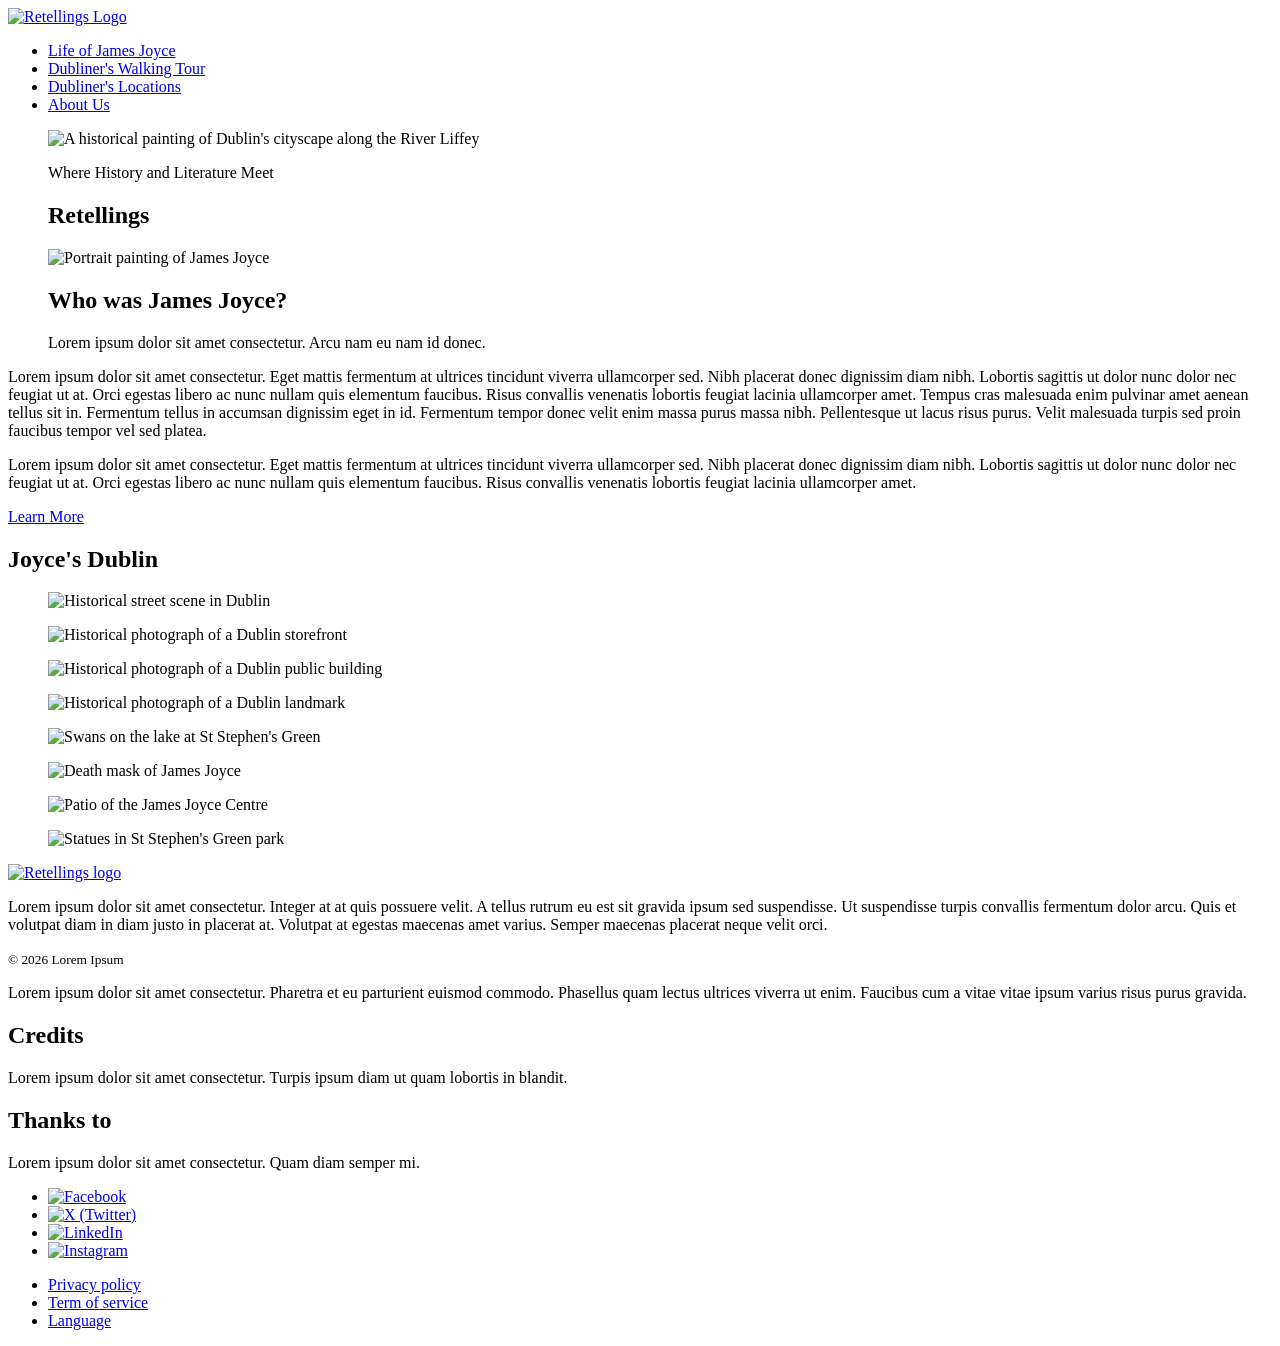
==== pages/index.html @ 95e20f2c "Update index page" ====
<!DOCTYPE html>
<html lang="en">
  <head>
    <meta charset="UTF-8">
    <meta name="viewport" content="width=device-width, initial-scale=1.0">
    <title>Home</title>
  </head>
  <body>
    <!-- HEADER / NAVIGATION -->
    <header>
        <a href="index.html" aria-label="Retellings - Home">
            <img src="assets/logo.png" alt="Retellings Logo">
        </a>
        <nav aria-label="Main navigation">
            <ul>
                <li><a href="life-of-joyce.html">Life of James Joyce</a></li>
                <li><a href="walking-tour.html">Dubliner's Walking Tour</a></li>
                <li><a href="locations.html">Dubliner's Locations</a></li>
                <li><a href="about.html">About Us</a></li>
            </ul>
        </nav>
    </header>
    <main>
        <!-- SECTION 1 - HERO -->
        <section aria-label="Hero">
            <figure>
                <img src="assets/Hero_home.png" alt="A historical painting of Dublin's cityscape along the River Liffey">
                <figcaption>
                    <p>Where History and Literature Meet</p>
                    <h1>Retellings</h1>
                </figcaption>
            </figure>
        </section>

        <!-- SECTION 2 - WHO WAS JAMES JOYCE? -->
        <section aria-label="Who was James Joyce?">
            <figure>
                <img src="assets/Hero_jj.png" alt="Portrait painting of James Joyce">
                <figcaption>
                    <h2>Who was James Joyce?</h2>
                    <p>Lorem ipsum dolor sit amet consectetur. Arcu nam eu nam id donec.</p>
                </figcaption>
            </figure>
        </section>

        <!-- SECTION 3 - TWO-COLUMN TEXT + LEARN MORE BUTTON -->
        <section aria-label="About James Joyce">
            <div>
                <p>Lorem ipsum dolor sit amet consectetur. Eget mattis fermentum at ultrices tincidunt viverra ullamcorper sed. Nibh placerat donec dignissim diam nibh. Lobortis sagittis ut dolor nunc dolor nec feugiat ut at. Orci egestas libero ac nunc nullam quis elementum faucibus. Risus convallis venenatis lobortis feugiat lacinia ullamcorper amet. Tempus cras malesuada enim pulvinar amet aenean tellus sit in. Fermentum tellus in accumsan dignissim eget in id. Fermentum tempor donec velit enim massa purus massa nibh. Pellentesque ut lacus risus purus. Velit malesuada turpis sed proin faucibus tempor vel sed platea.</p>
            </div>
            <div>
                <p>Lorem ipsum dolor sit amet consectetur. Eget mattis fermentum at ultrices tincidunt viverra ullamcorper sed. Nibh placerat donec dignissim diam nibh. Lobortis sagittis ut dolor nunc dolor nec feugiat ut at. Orci egestas libero ac nunc nullam quis elementum faucibus. Risus convallis venenatis lobortis feugiat lacinia ullamcorper amet.</p>
                <a href="life-of-joyce.html">Learn More</a>
            </div>
        </section>

        <!-- SECTION 4 - JOYCE'S DUBLIN PHOTO GALLERY -->
        <section aria-label="Joyce's Dublin photo gallery">
            <h2>Joyce's Dublin</h2>
            <figure>
                <img src="assets/Gallery Image 1.png" alt="Historical street scene in Dublin">
            </figure>
            <figure>
                <img src="assets/Gallery Image 2.png" alt="Historical photograph of a Dublin storefront">
            </figure>
            <figure>
                <img src="assets/Gallery Image 3.png" alt="Historical photograph of a Dublin public building">
            </figure>
            <figure>
                <img src="assets/Gallery Image 4.png" alt="Historical photograph of a Dublin landmark">
            </figure>
            <figure>
                <img src="assets/St Stephens Green Lake.png" alt="Swans on the lake at St Stephen's Green">
            </figure>
            <figure>
                <img src="assets/JJ Death Mask.png" alt="Death mask of James Joyce">
            </figure>
            <figure>
                <img src="assets/JJ Center Patio.png" alt="Patio of the James Joyce Centre">
            </figure>
            <figure>
                <img src="assets/St Stephens Green Statues.png" alt="Statues in St Stephen's Green park">
            </figure>
        </section>
    </main>

    <!-- FOOTER -->
    <footer>
        <div>
            <a href="index.html" aria-label="Retellings – Home">
                <img src="assets/logo.png" alt="Retellings logo">
            </a>
            <p>Lorem ipsum dolor sit amet consectetur. Integer at at quis possuere velit. A tellus rutrum eu est sit gravida ipsum sed suspendisse. Ut suspendisse turpis convallis fermentum dolor arcu. Quis et volutpat diam in diam justo in placerat at. Volutpat at egestas maecenas amet varius. Semper maecenas placerat neque velit orci.</p>
            <p><small>&copy; 2026 Lorem Ipsum</small></p>
        </div>

        <div>
            <p>Lorem ipsum dolor sit amet consectetur. Pharetra et eu parturient euismod commodo. Phasellus quam lectus ultrices viverra ut enim. Faucibus cum a vitae vitae ipsum varius risus purus gravida.</p>
            <div>
                <div>
                    <h2>Credits</h2>
                    <p>Lorem ipsum dolor sit amet consectetur. Turpis ipsum diam ut quam lobortis in blandit.</p>
                </div>
                <div>
                    <h2>Thanks to</h2>
                    <p>Lorem ipsum dolor sit amet consectetur. Quam diam semper mi.</p>
                </div>
            </div>
        </div>

        <div>
            <ul aria-label="Social media links">
                <li><a href="#" aria-label="Facebook"><img src="assets/facebook.png" alt="Facebook"></a></li>
                <li><a href="#" aria-label="X (Twitter)"><img src="assets/twitter.png" alt="X (Twitter)"></a></li>
                <li><a href="#" aria-label="LinkedIn"><img src="assets/linkedin.png" alt="LinkedIn"></a></li>
                <li><a href="#" aria-label="Instagram"><img src="assets/instagram.png" alt="Instagram"></a></li>
            </ul>
        </div>

        <nav aria-label="Footer navigation">
            <ul>
                <li><a href="#">Privacy policy</a></li>
                <li><a href="#">Term of service</a></li>
                <li><a href="#">Language</a></li>
            </ul>
        </nav>
    </footer>

  </body>
 </html>
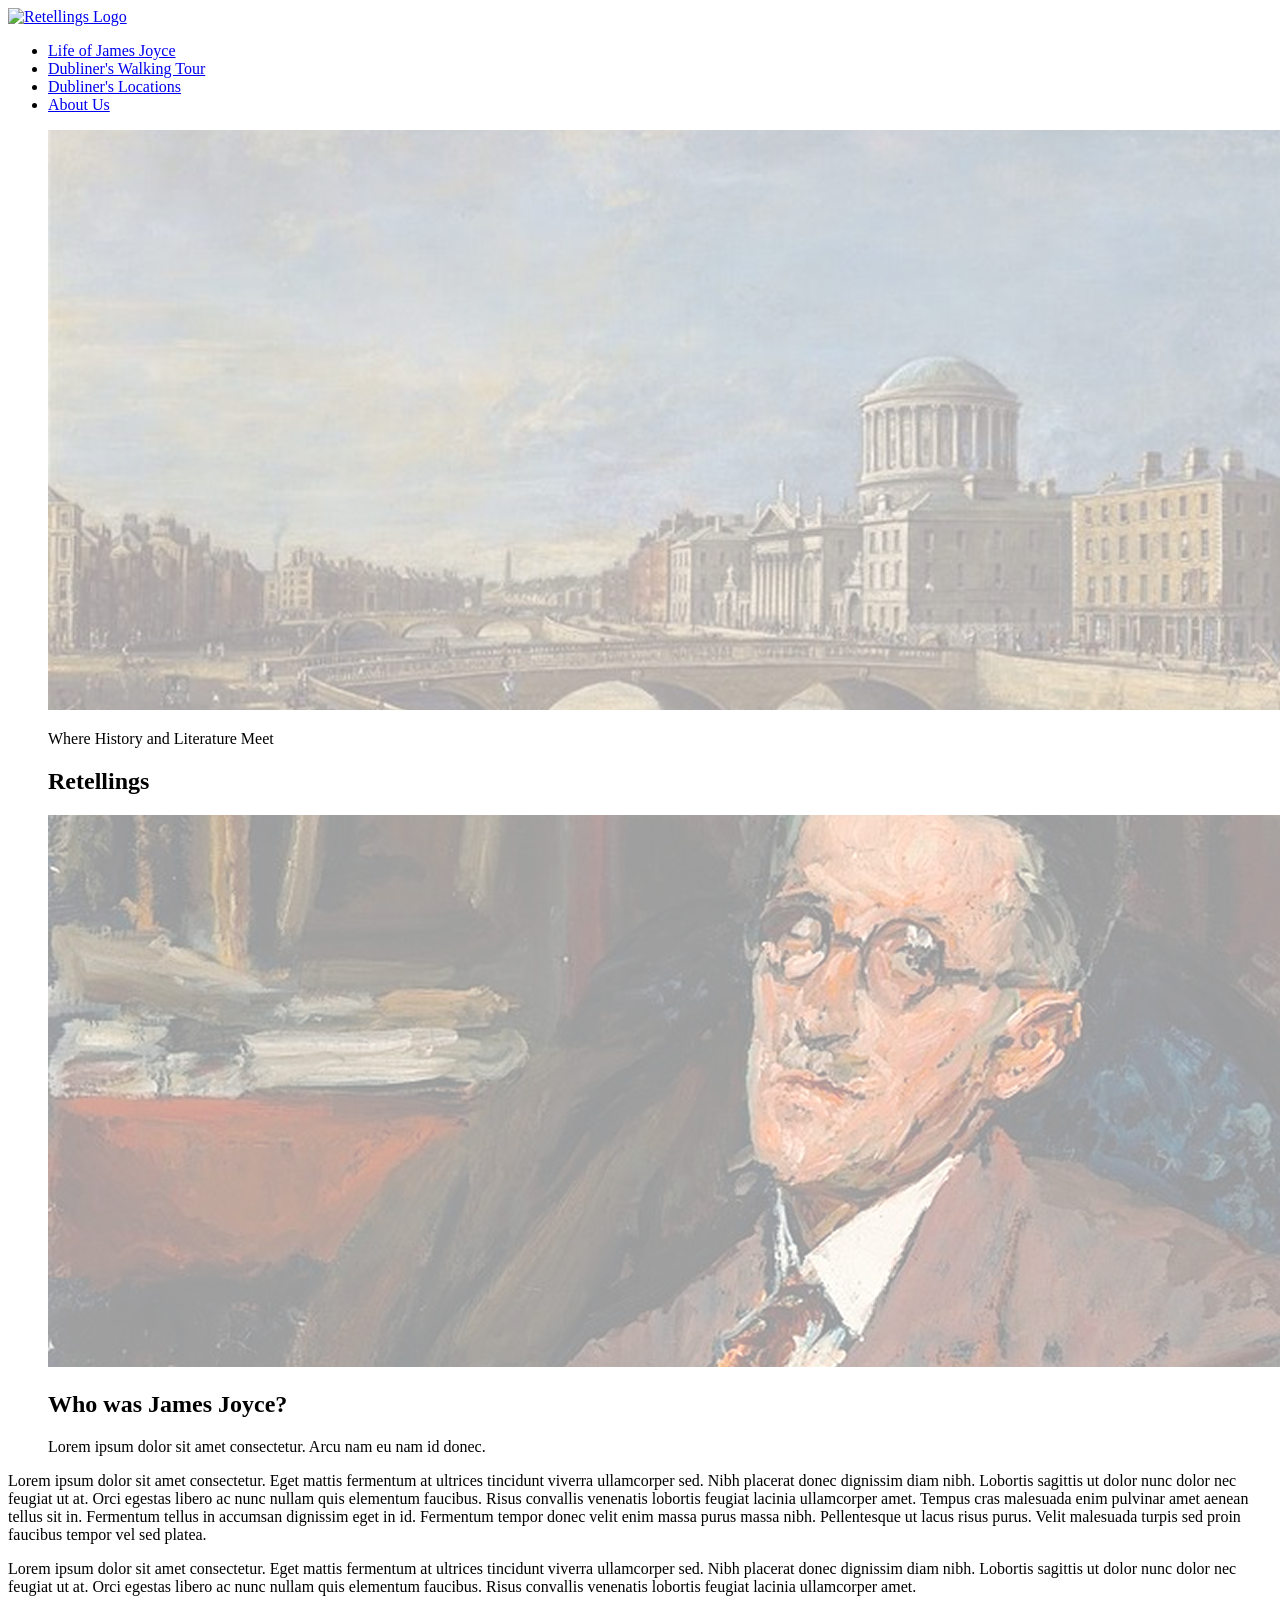
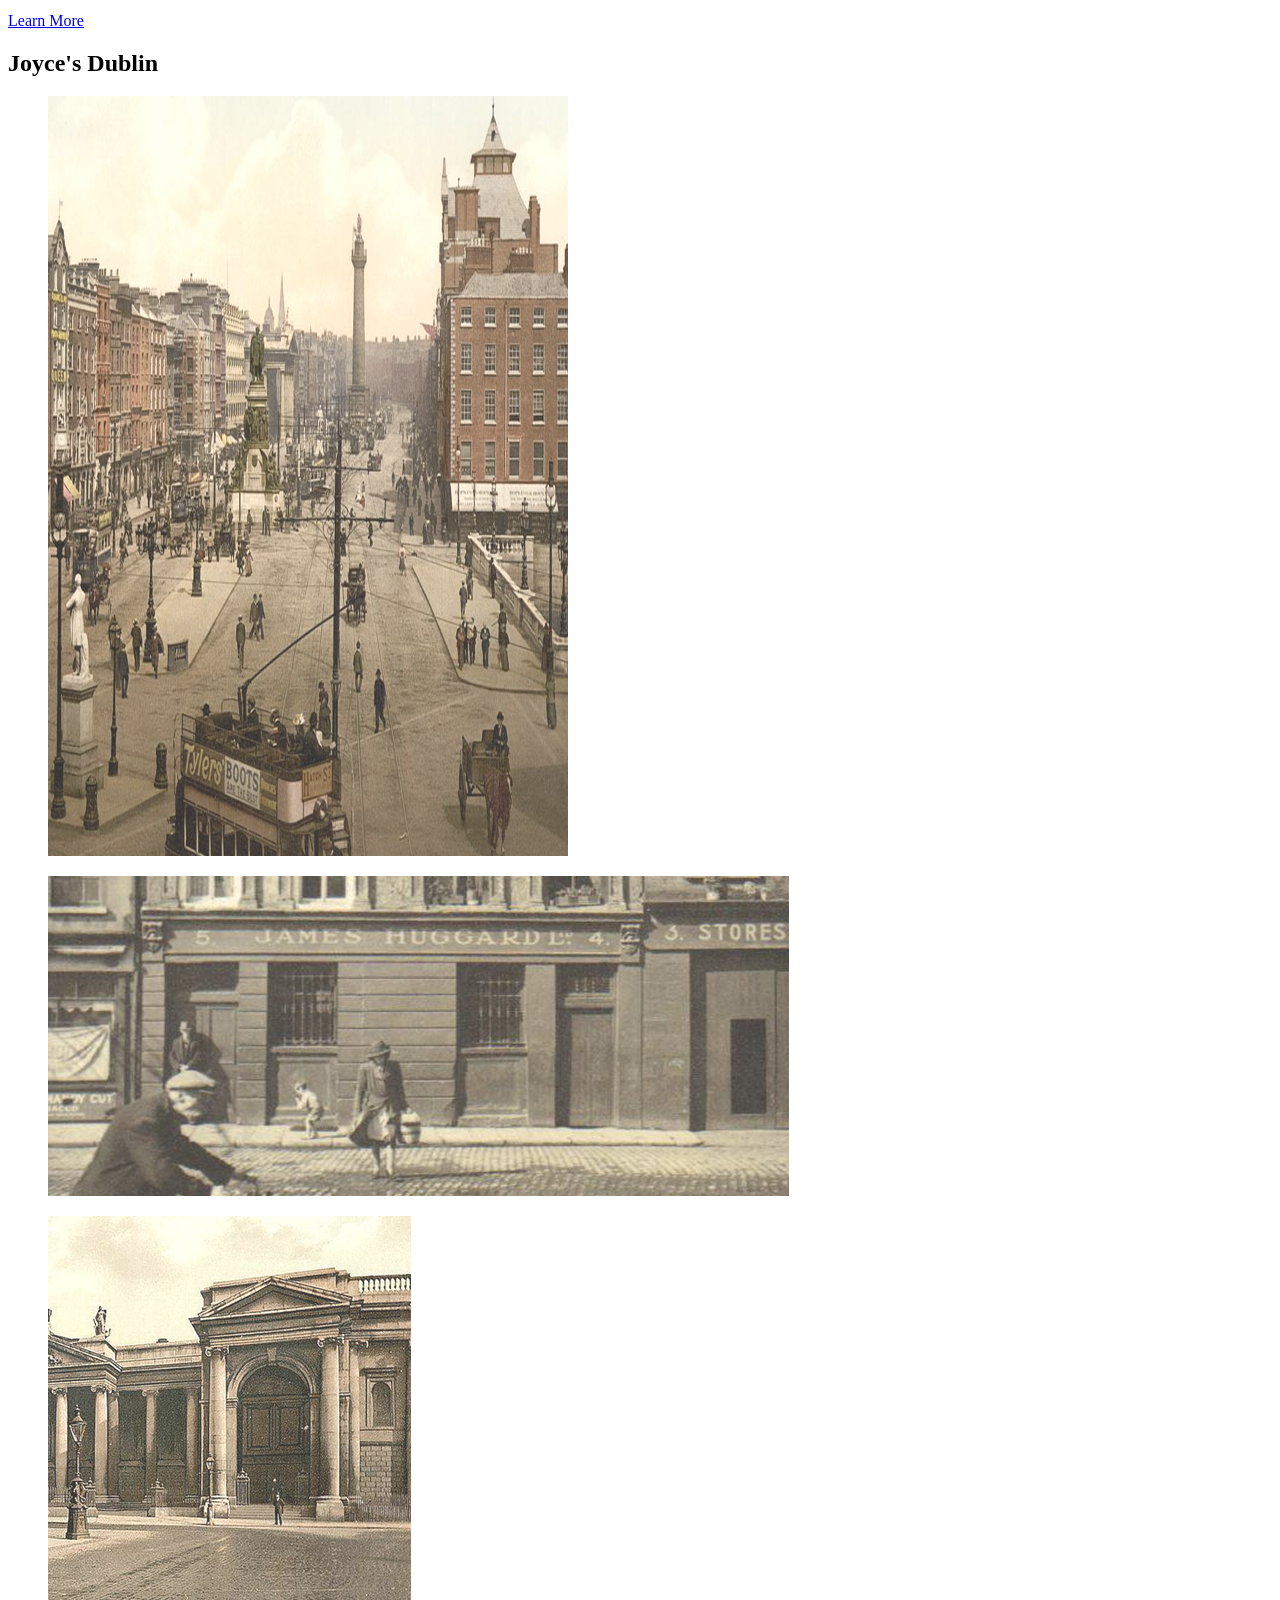
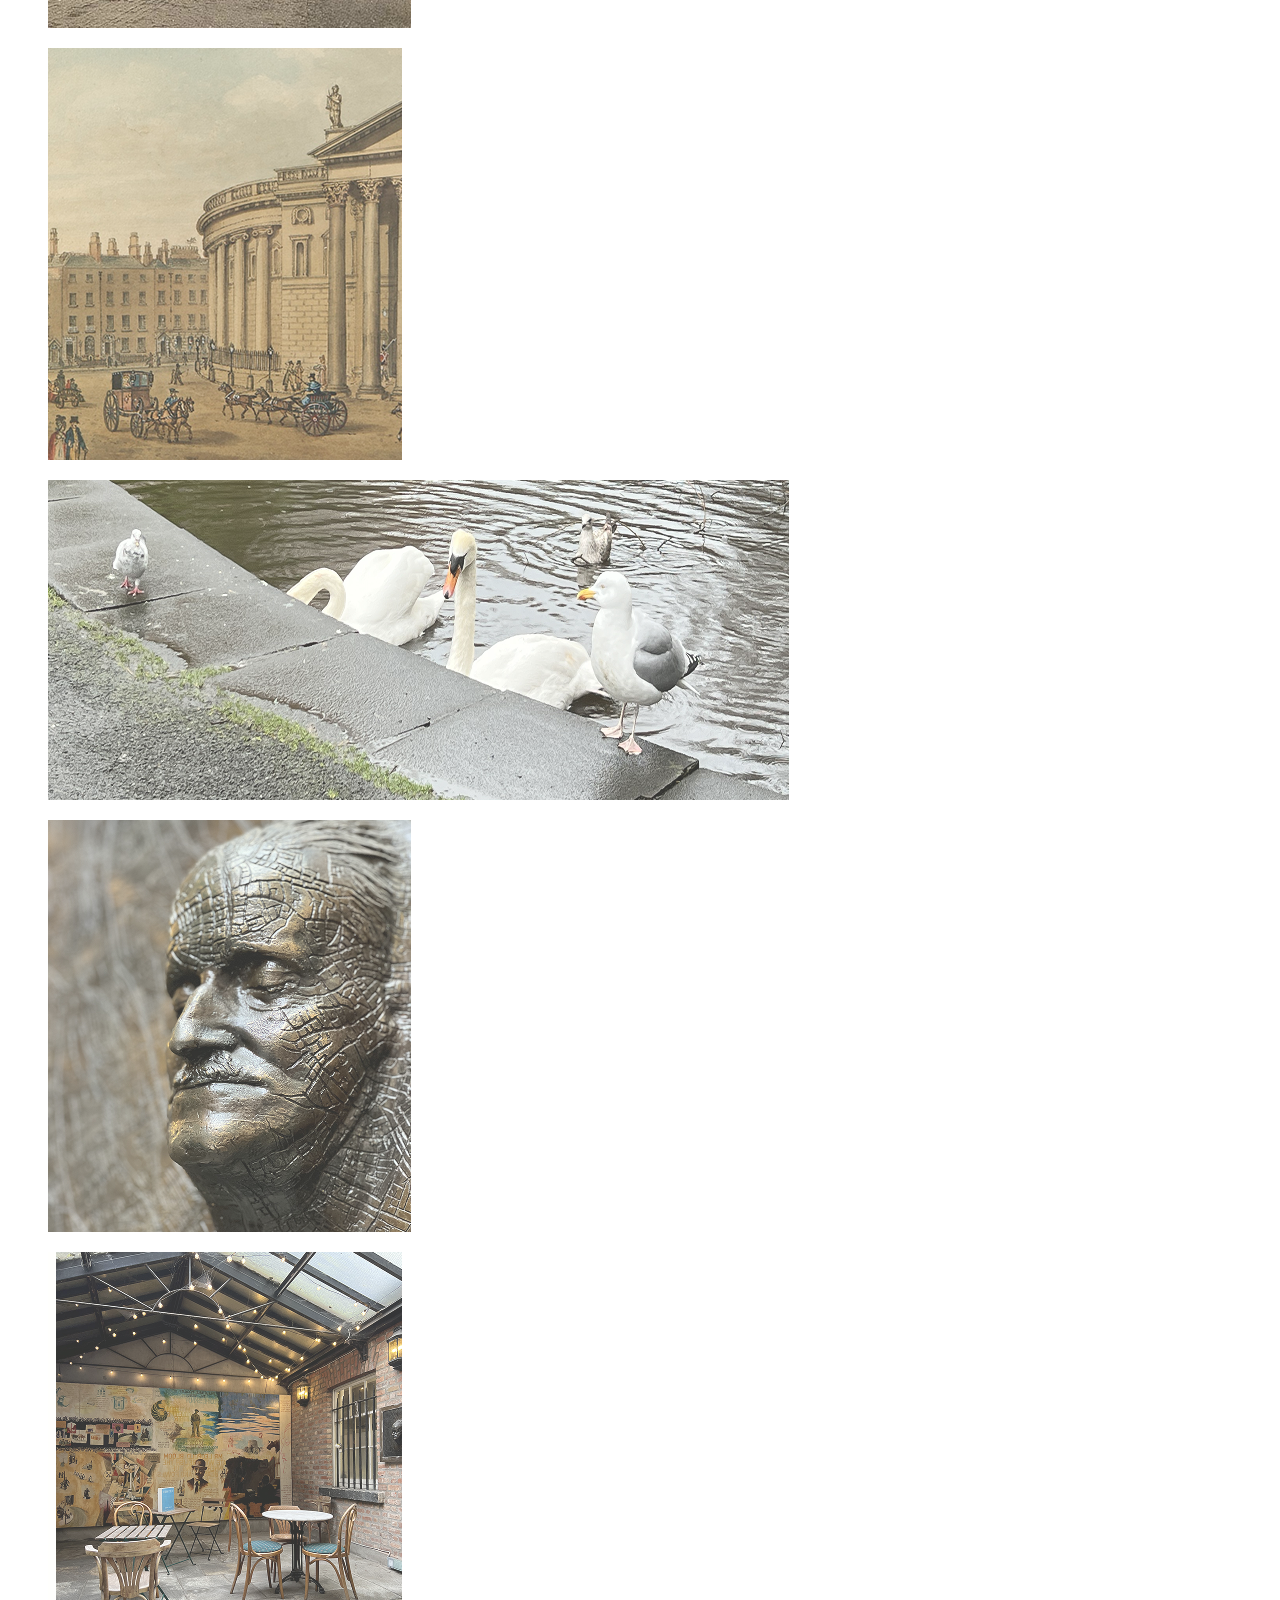
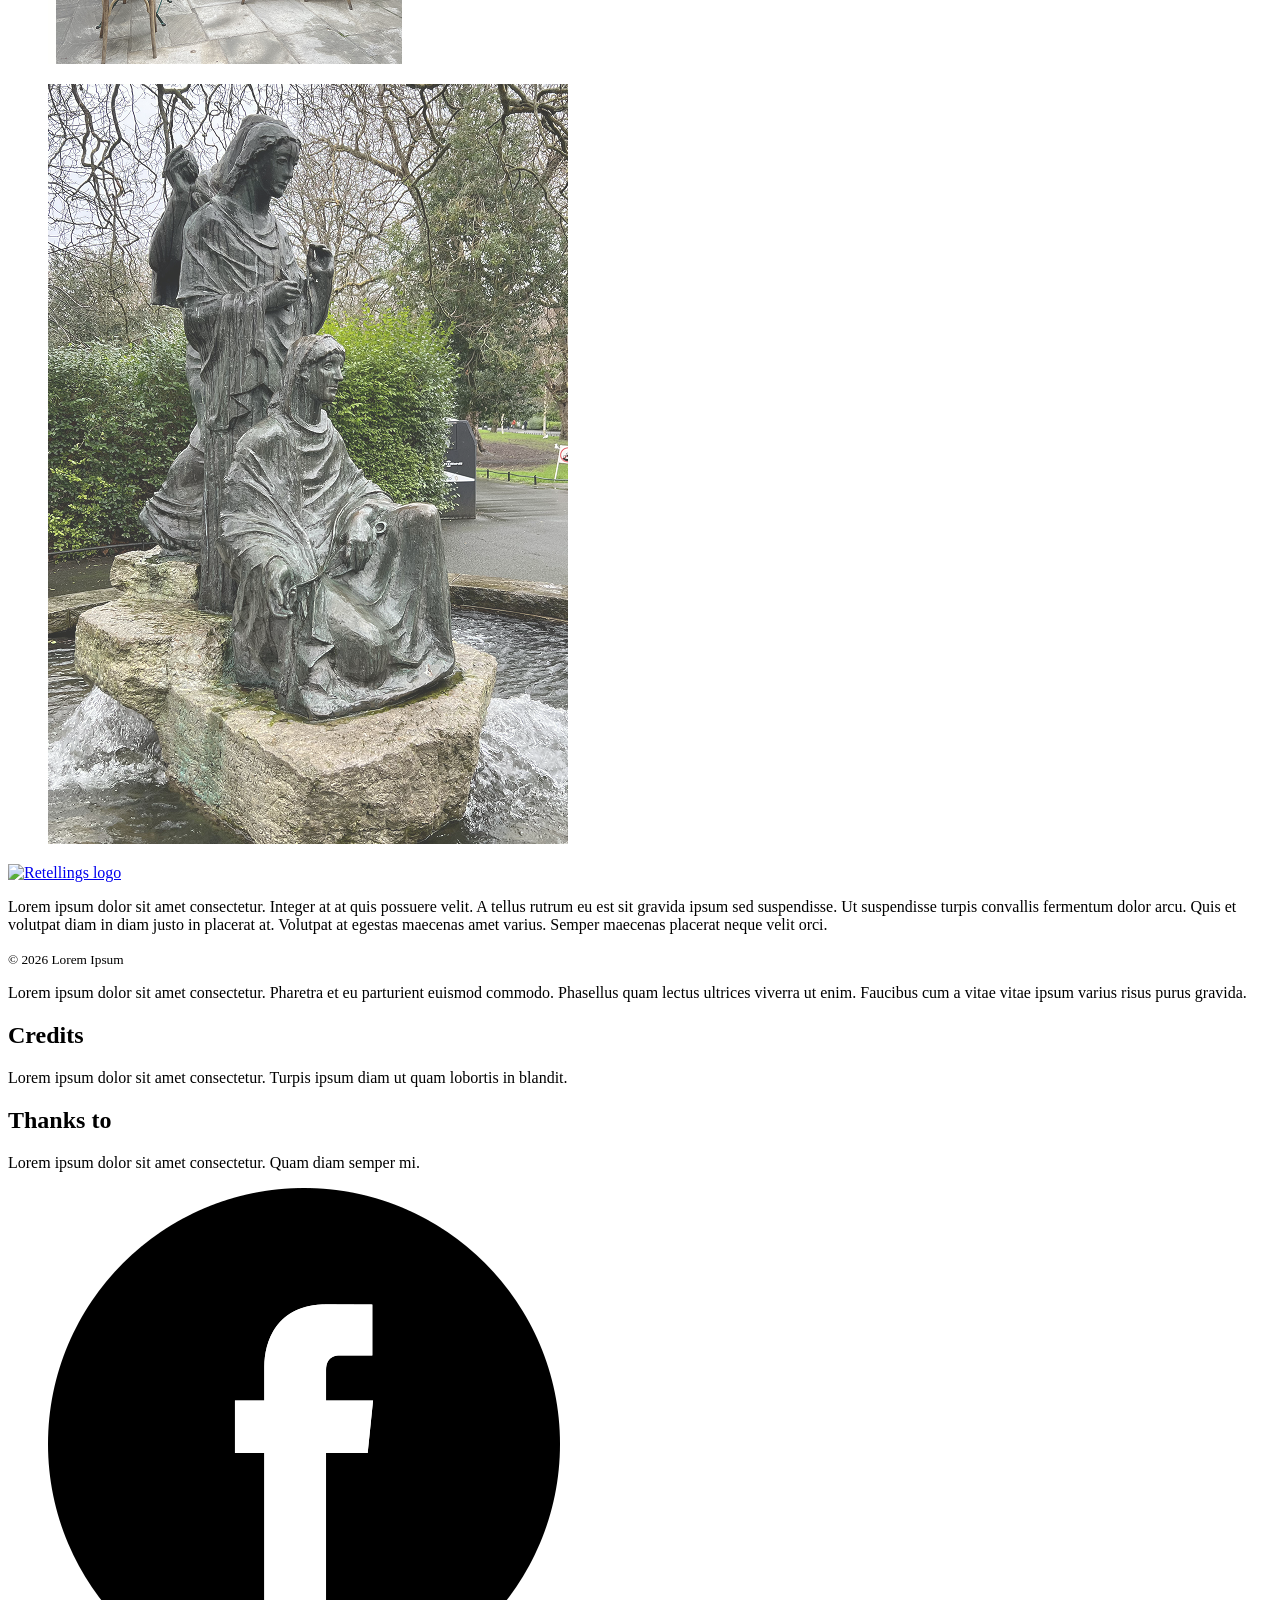
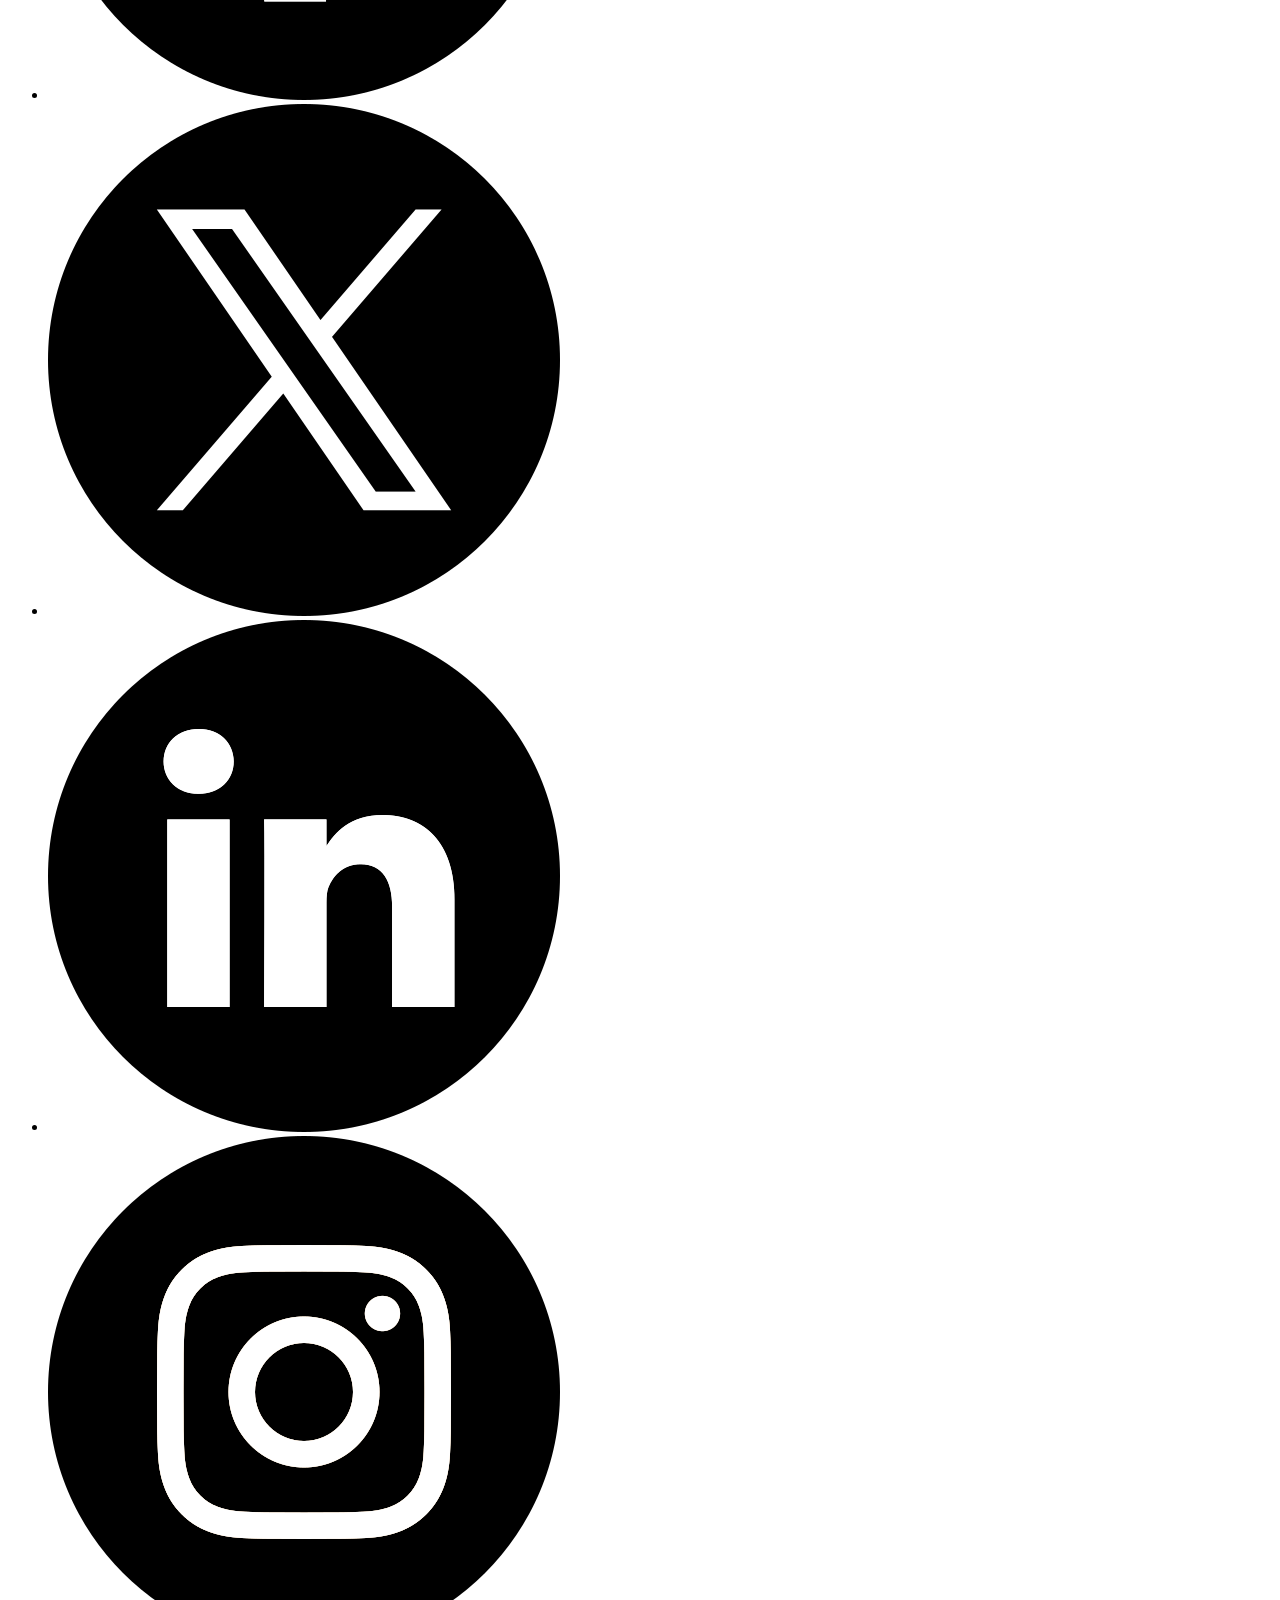
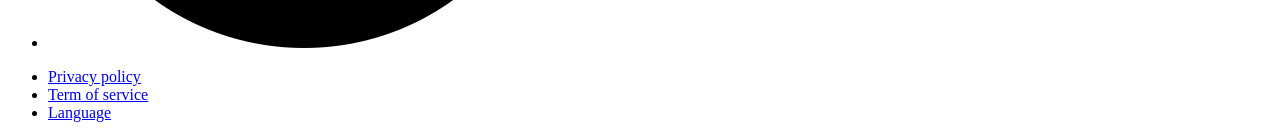
==== commit 7ed36307: "Add stylesheet links" ====
--- a/pages/index.html
+++ b/pages/index.html
@@ -4,6 +4,11 @@
     <meta charset="UTF-8">
     <meta name="viewport" content="width=device-width, initial-scale=1.0">
     <title>Home</title>
+    <link rel="preconnect" href="https://fonts.googleapis.com">
+    <link rel="preconnect" href="https://fonts.gstatic.com" crossorigin>
+    <link href="https://fonts.googleapis.com/css2?family=Epilogue:ital,wght@0,100..900;1,100..900&display=swap" rel="stylesheet">
+    <link rel="stylesheet" href="variable.css">
+    <link rel="stylesheet" href="global.css">
   </head>
   <body>
     <!-- HEADER / NAVIGATION -->
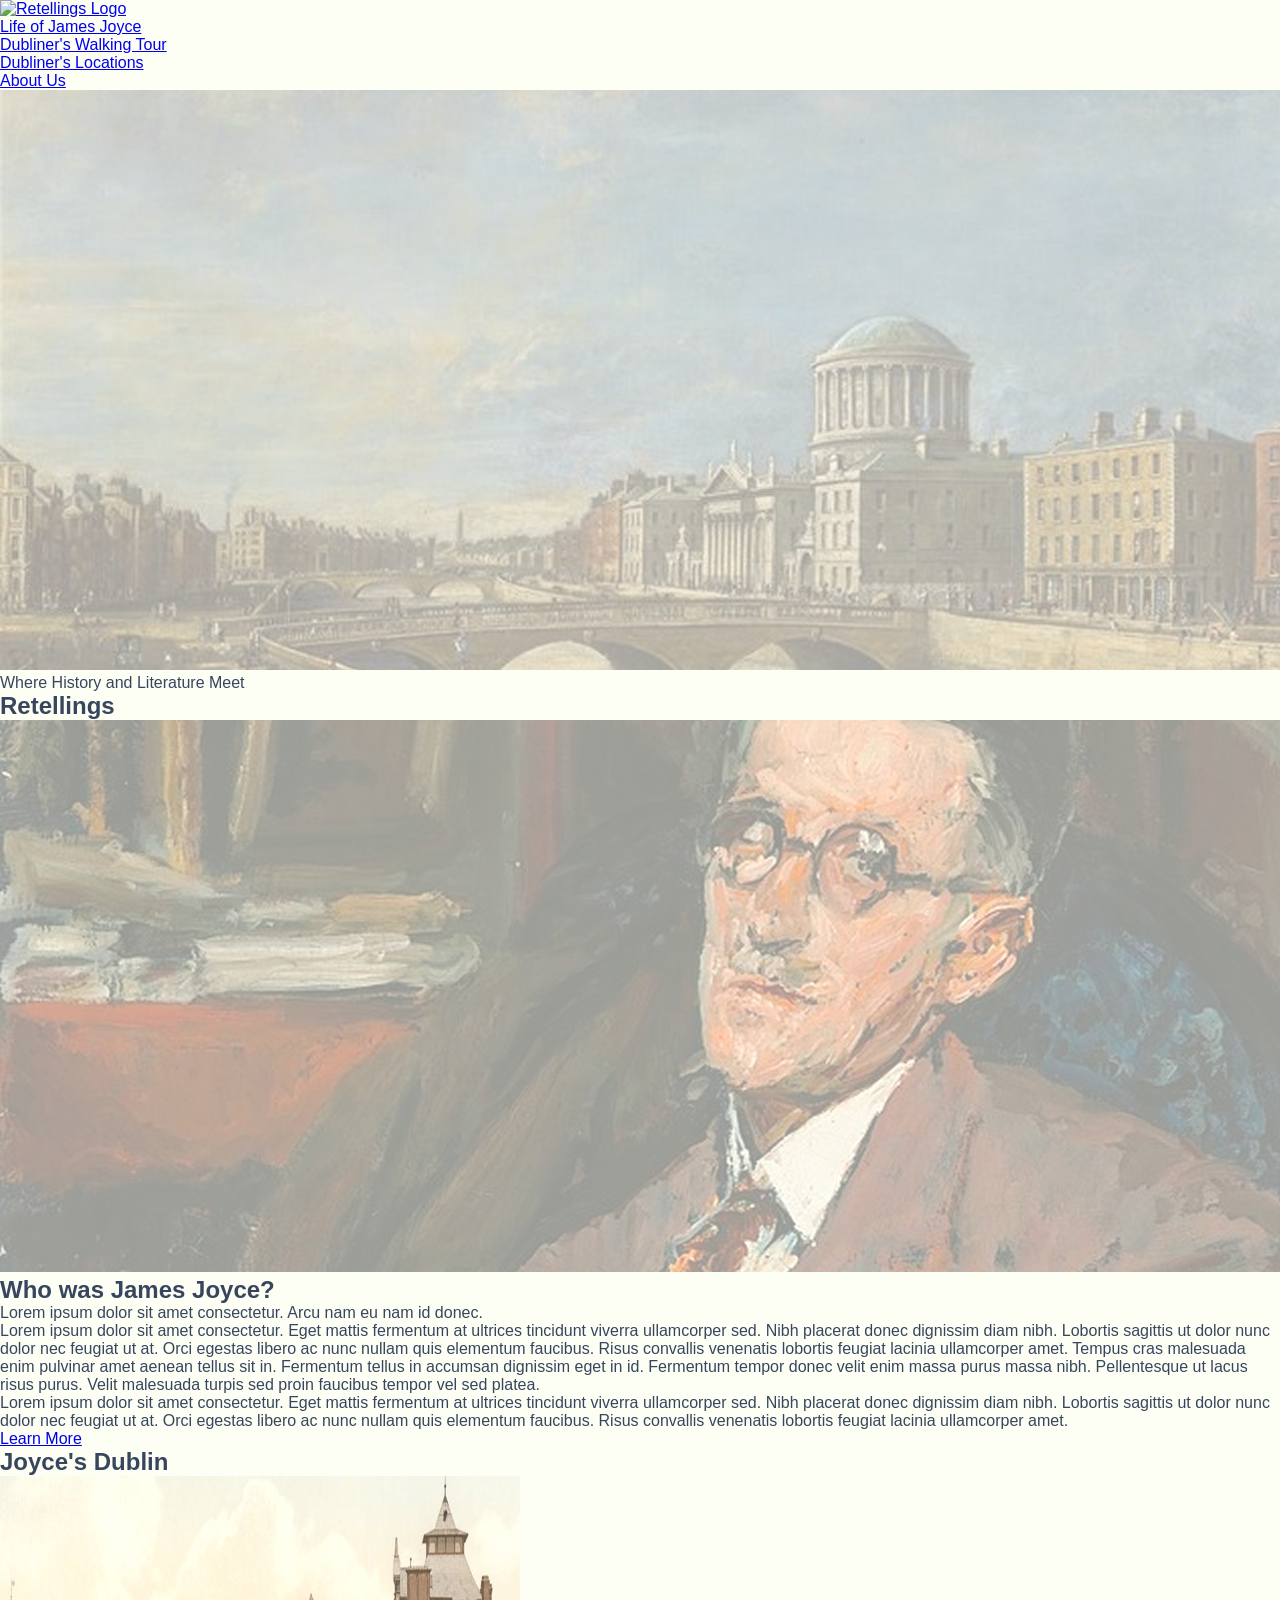
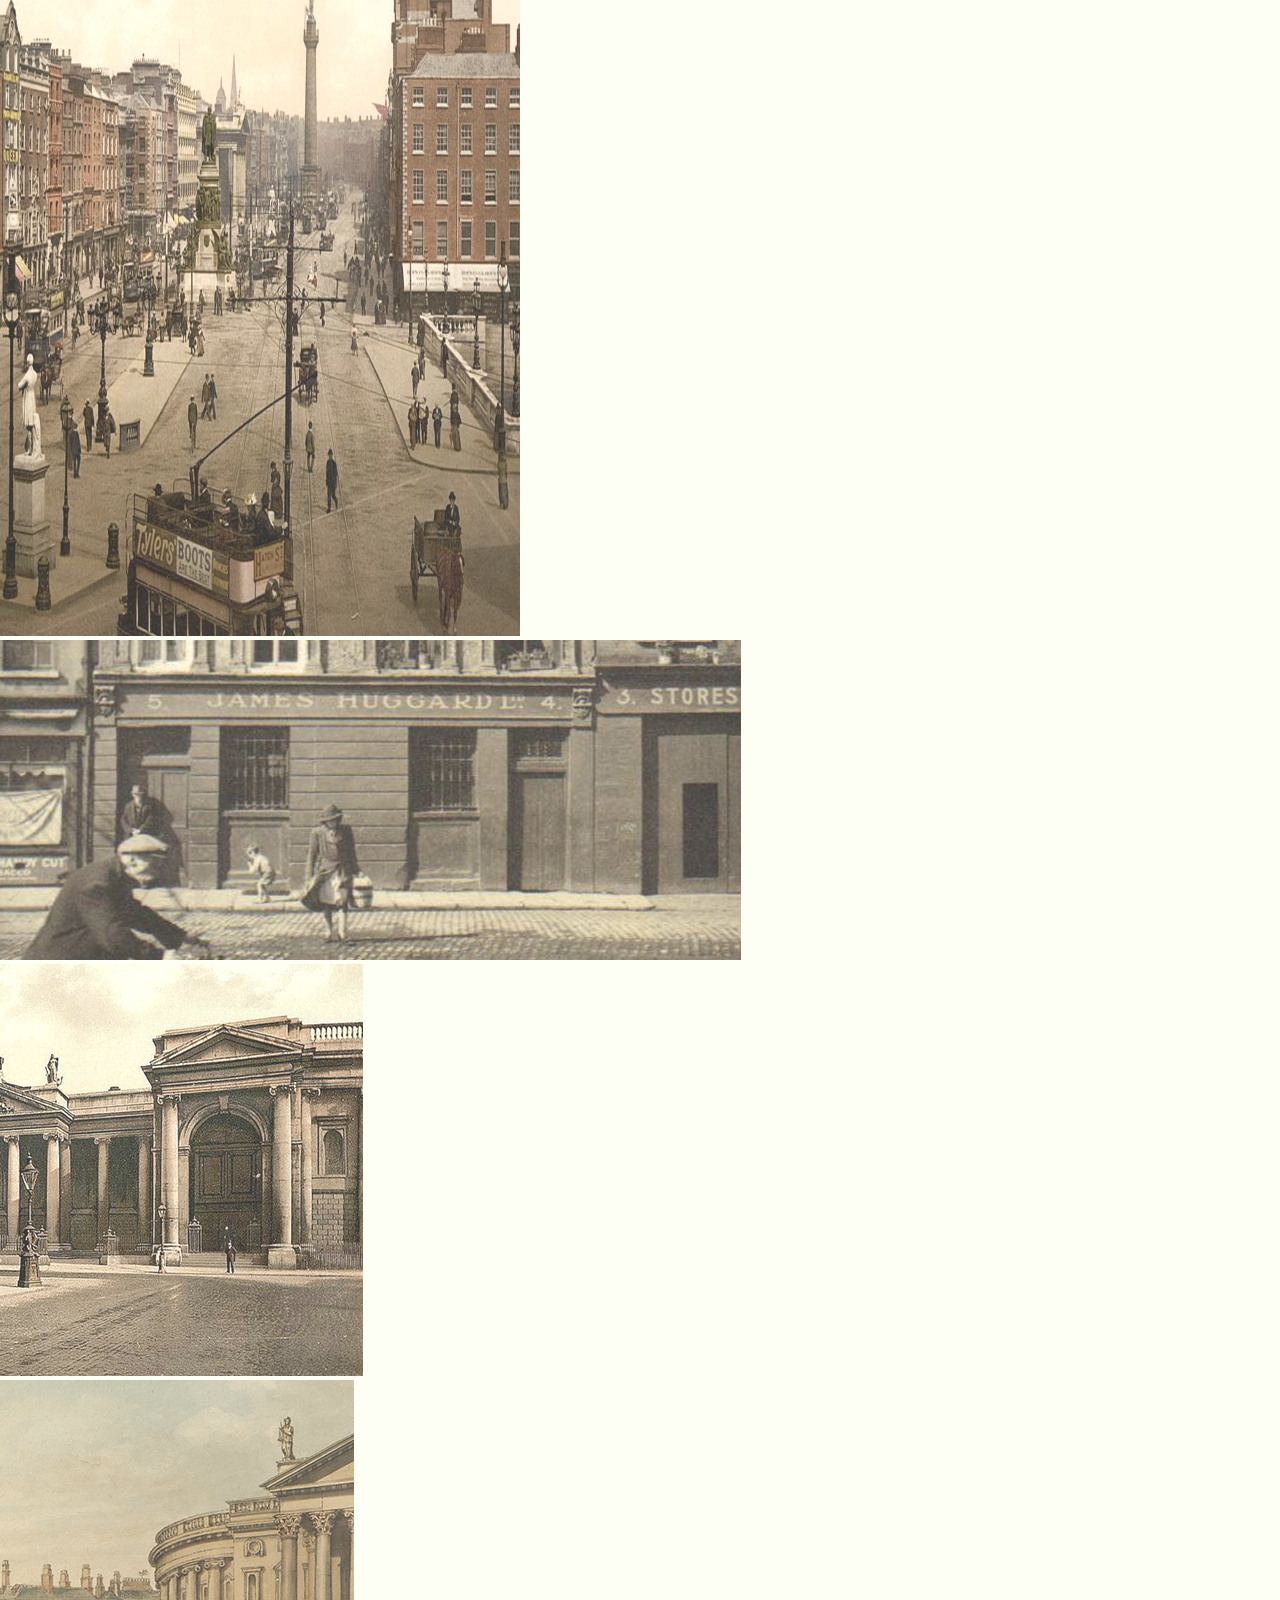
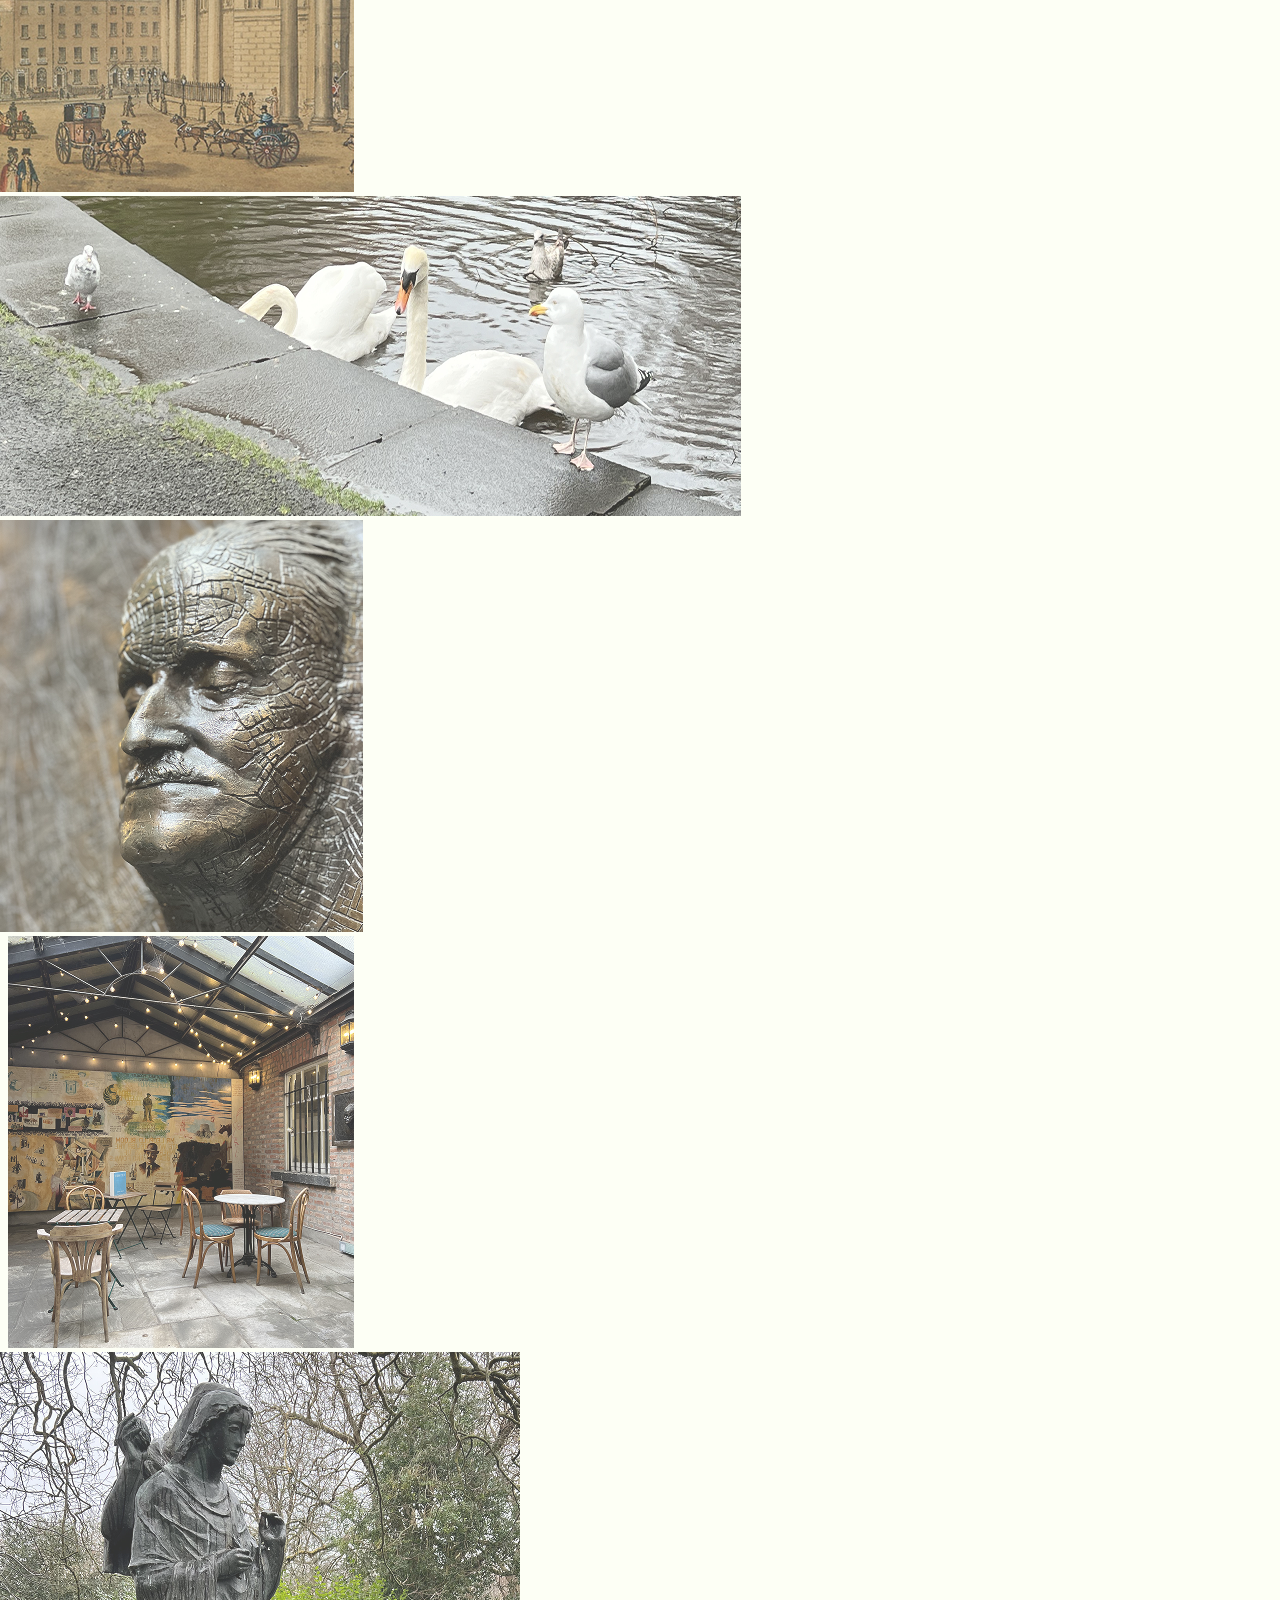
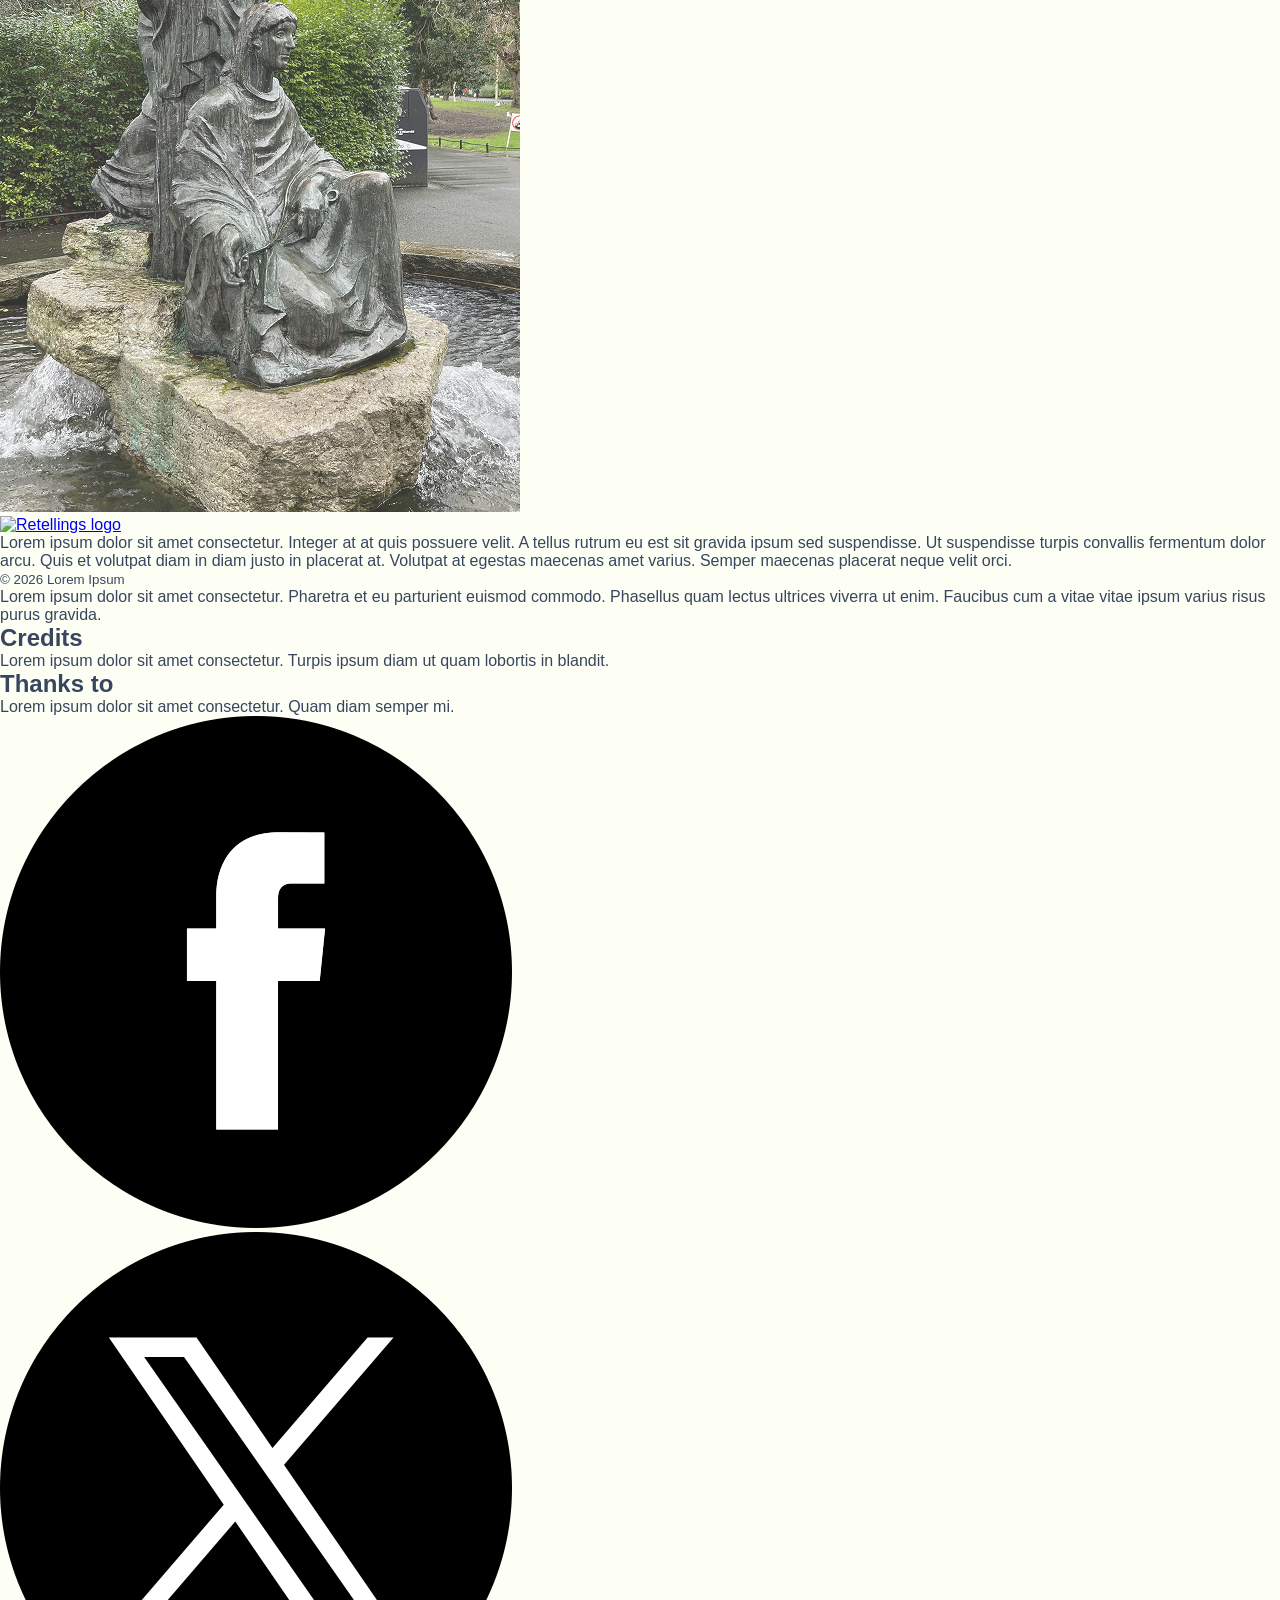
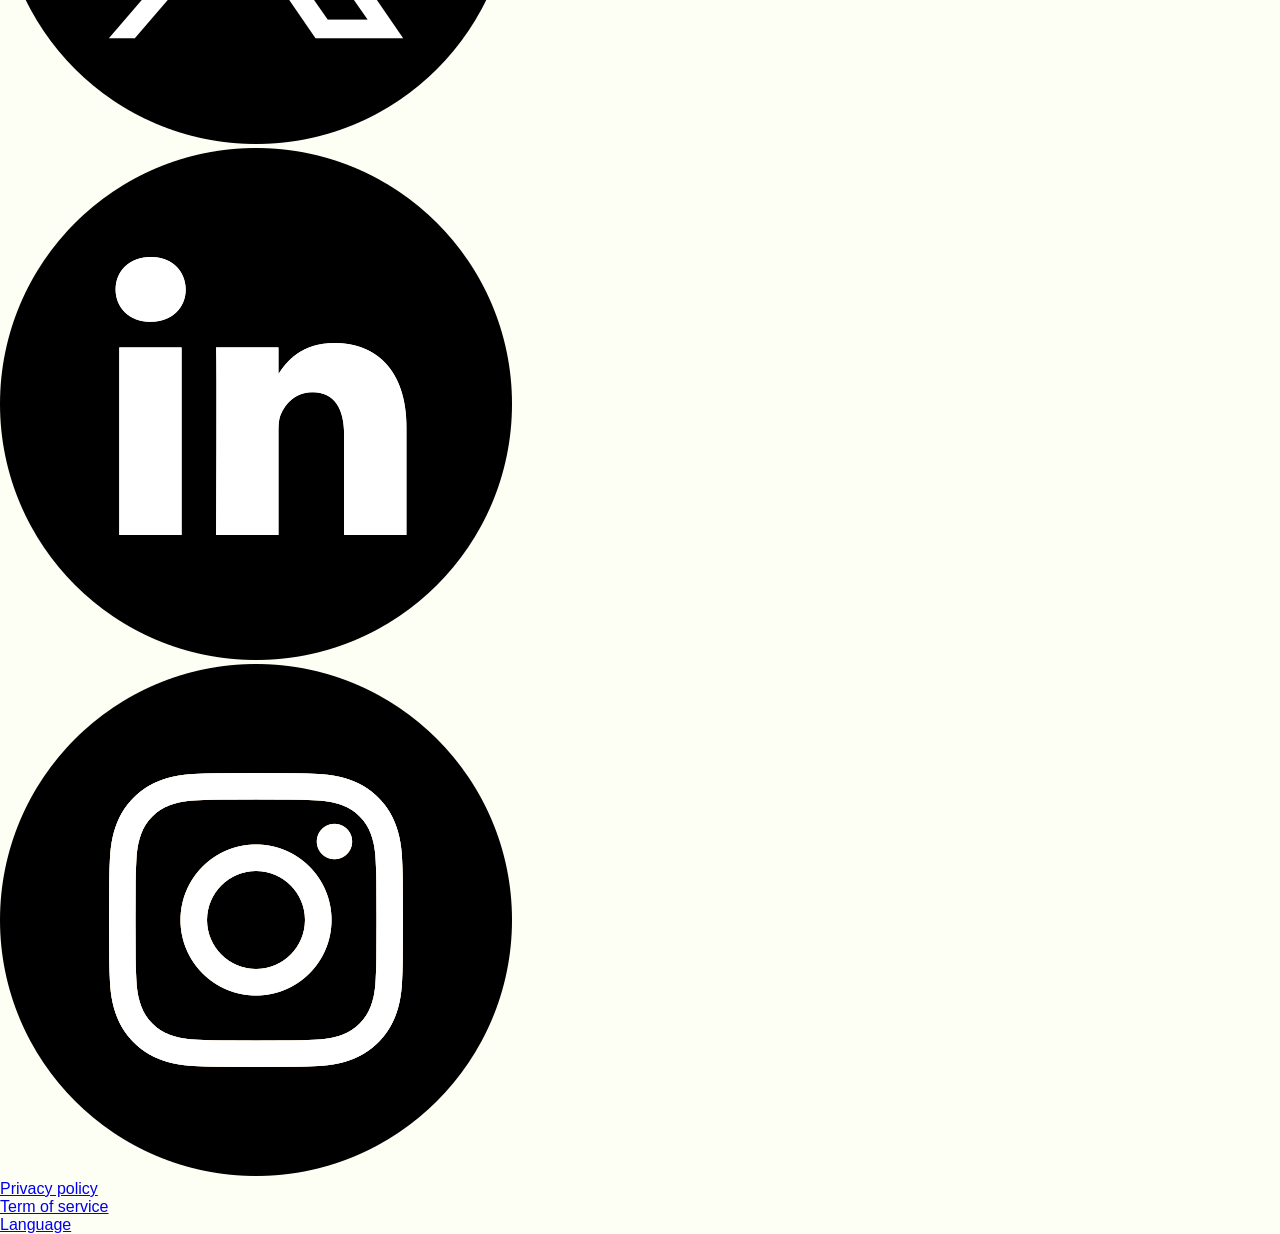
==== commit 6b11bc30: "update stylesheet link" ====
--- a/pages/index.html
+++ b/pages/index.html
@@ -7,8 +7,8 @@
     <link rel="preconnect" href="https://fonts.googleapis.com">
     <link rel="preconnect" href="https://fonts.gstatic.com" crossorigin>
     <link href="https://fonts.googleapis.com/css2?family=Epilogue:ital,wght@0,100..900;1,100..900&display=swap" rel="stylesheet">
-    <link rel="stylesheet" href="variable.css">
-    <link rel="stylesheet" href="global.css">
+    <link rel="stylesheet" href="../app/css/variable.css">
+    <link rel="stylesheet" href="../app/css/global.css">
   </head>
   <body>
     <!-- HEADER / NAVIGATION -->
--- a/app/css/variable.css
+++ b/app/css/variable.css
@@ -0,0 +1,43 @@
+:root {
+    /* Colors */
+    --light-base-color: #fdfff5;/*BG*/
+    --light-text-color: #37465E;
+    --light-button-color: #37465E;
+    --light-button-hover: #e2fdff;
+    --light-accent-golden:#F2B769;
+    --light-audio-bar: #D3D3C7;
+
+    --dark-base-color: #37465E;/*BG*/
+    --dark-text-color: #F2B769;
+    --dark-button-color:#F2B769;
+    --dark-button-hovern:#942823;
+    --dark-accent:#fdfff5;
+    --dark-audio-bar:#0E1D34;
+
+    /* Font */
+    --font-primary: "Epilogue", sans-serif;
+
+    /* Font sizes */
+    --fs-h1: 95px;
+    --fs-h2: 72px;
+    --fs-h3: 54px;
+    --fs-h4: 40px;
+    --fs-h5: 30px;
+    --fs-h6: 23px;
+    --fs-body: 17px;
+    --fs-small: 13px;
+    --fs-button: 23px;
+    --fs-nav: 23px;
+    --fs-tag: 23px;
+    --fs-subheader: 23px;
+
+    /* Font weight */
+    --fw--bold: 700; /* headings */
+    --fw--semibold: 600; /* navLink, subheader */
+    --fw--medium: 500; /* body, btn, tags*/
+    --fw--regular: 400; /* smallText */
+
+    /* Line heights */
+    --lh-heading: 120px;
+    --lh-body: 120px;
+}
--- a/app/css/global.css
+++ b/app/css/global.css
@@ -0,0 +1,13 @@
+@import './variable.css';
+
+* {
+  margin: 0;
+  padding: 0;
+  box-sizing: border-box;
+}
+
+body {
+  background-color: var(--light-base-color);
+  color: var(--light-text-color);
+  font-family:var(--font-primary);
+}
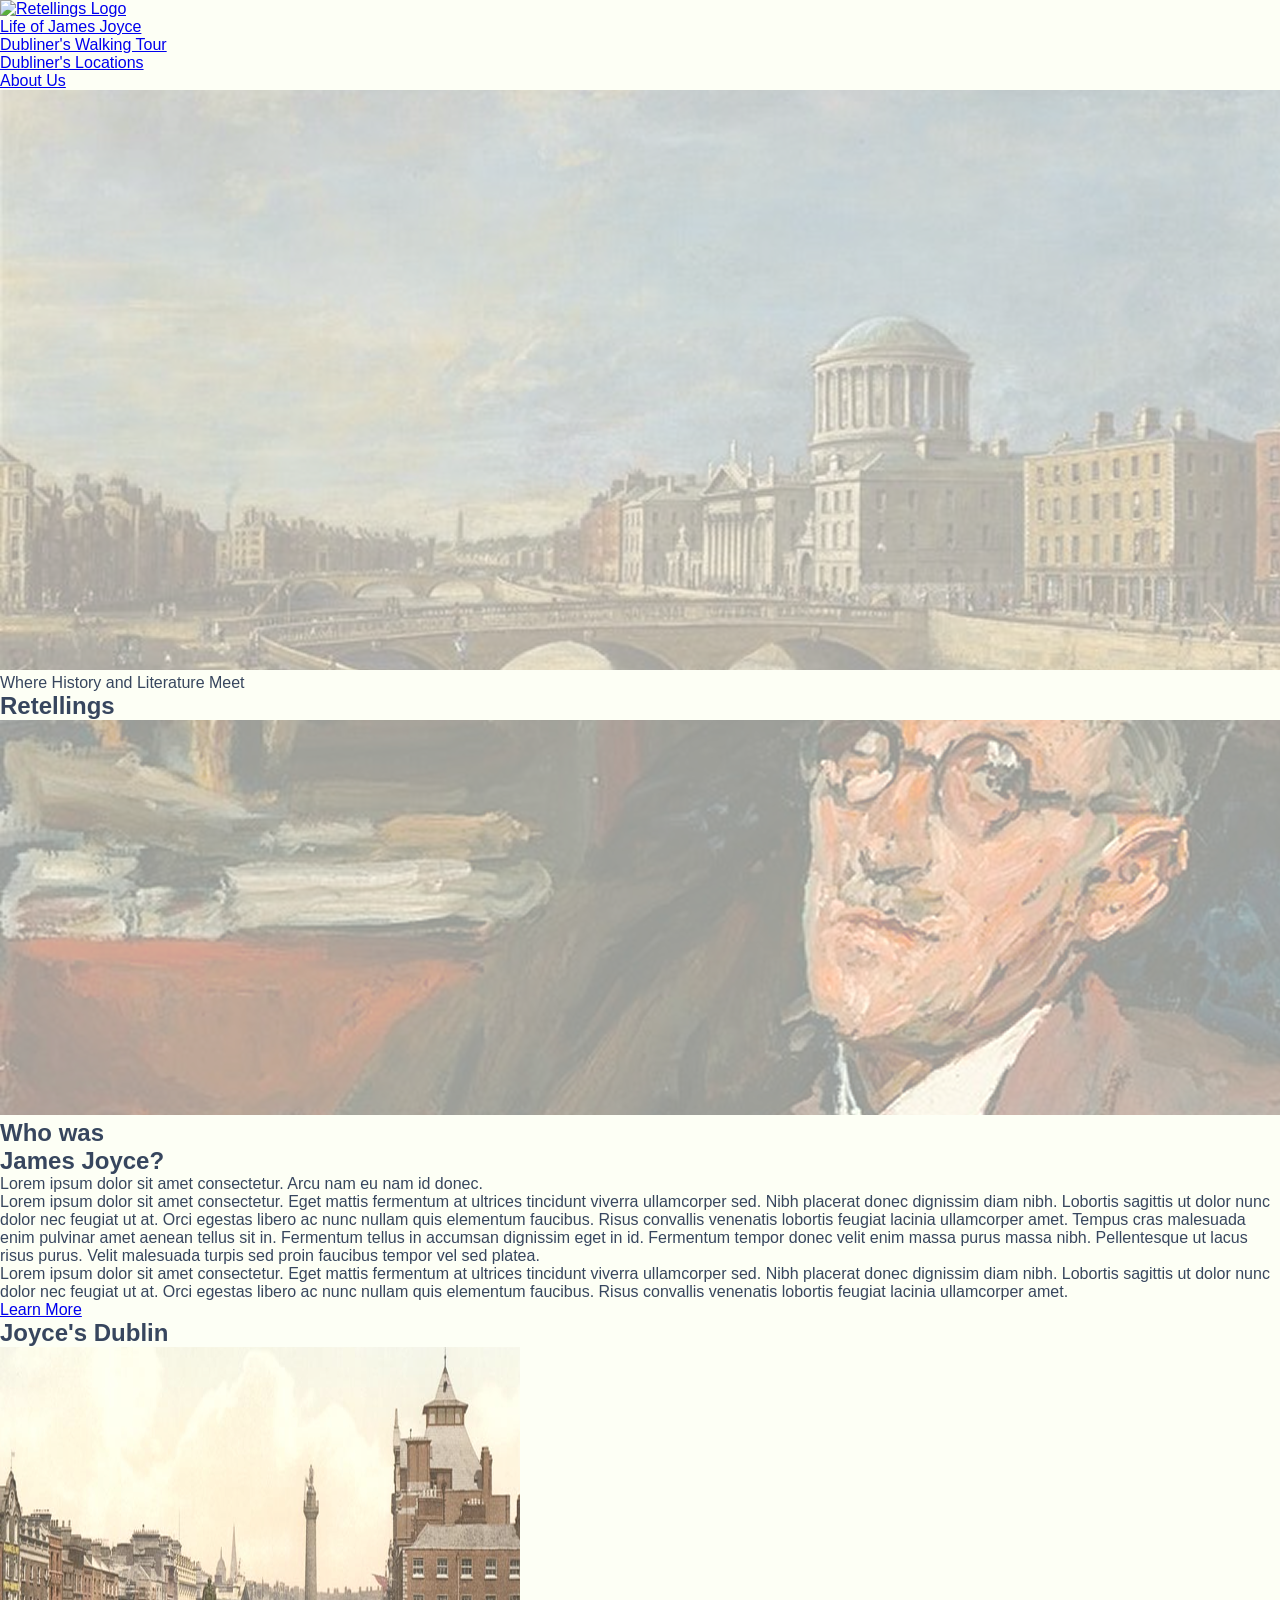
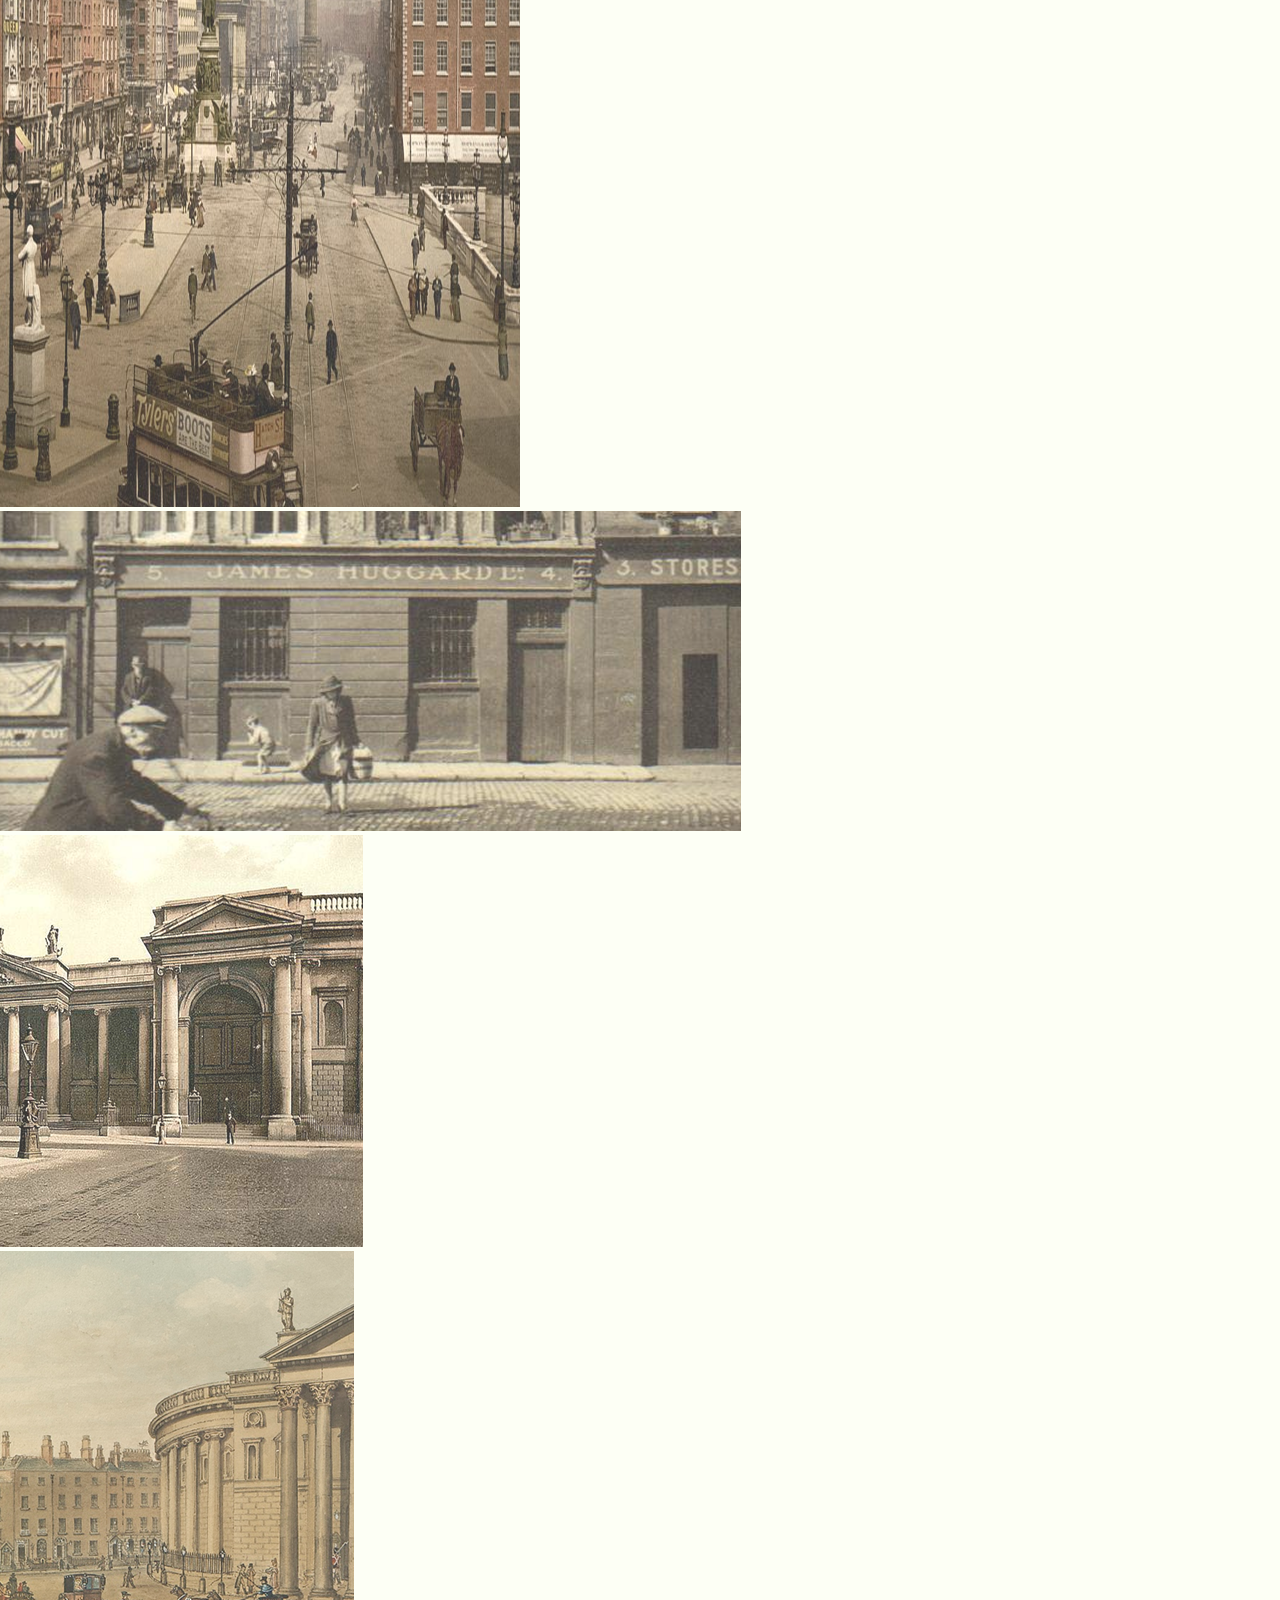
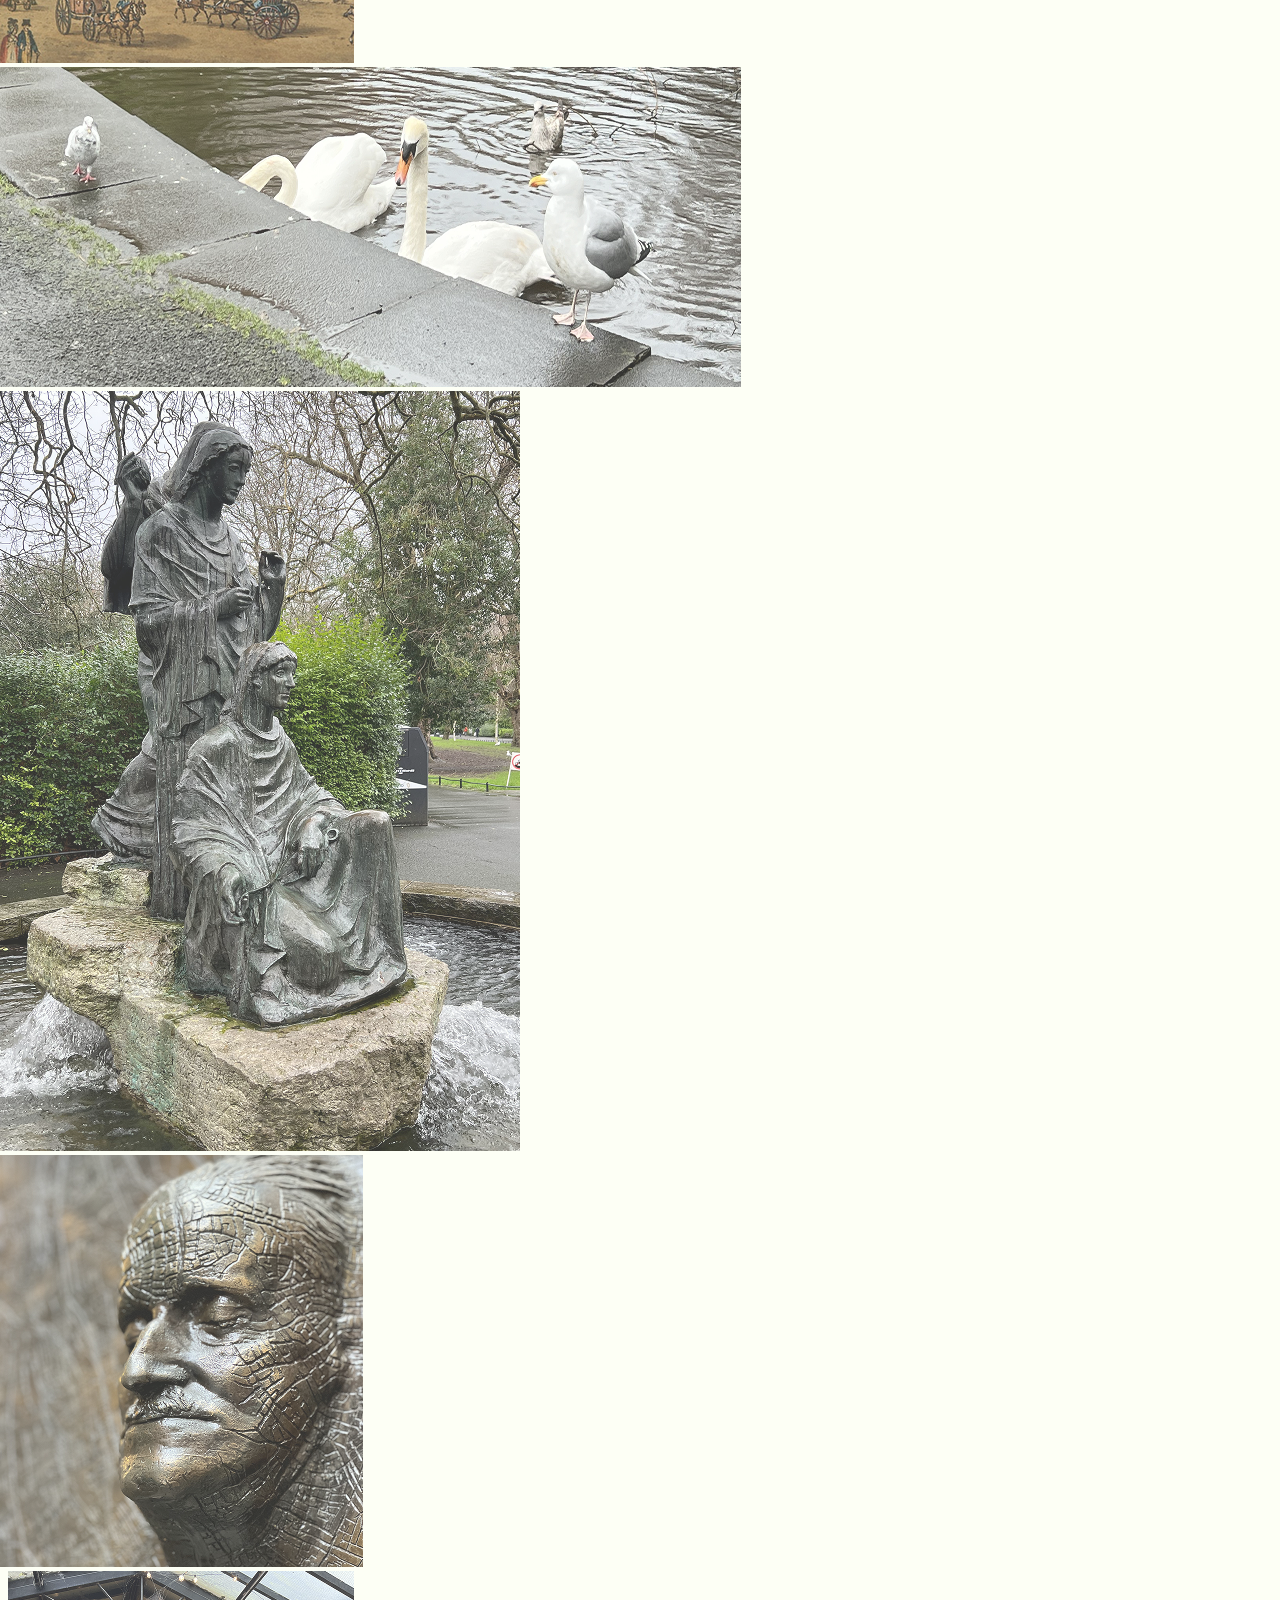
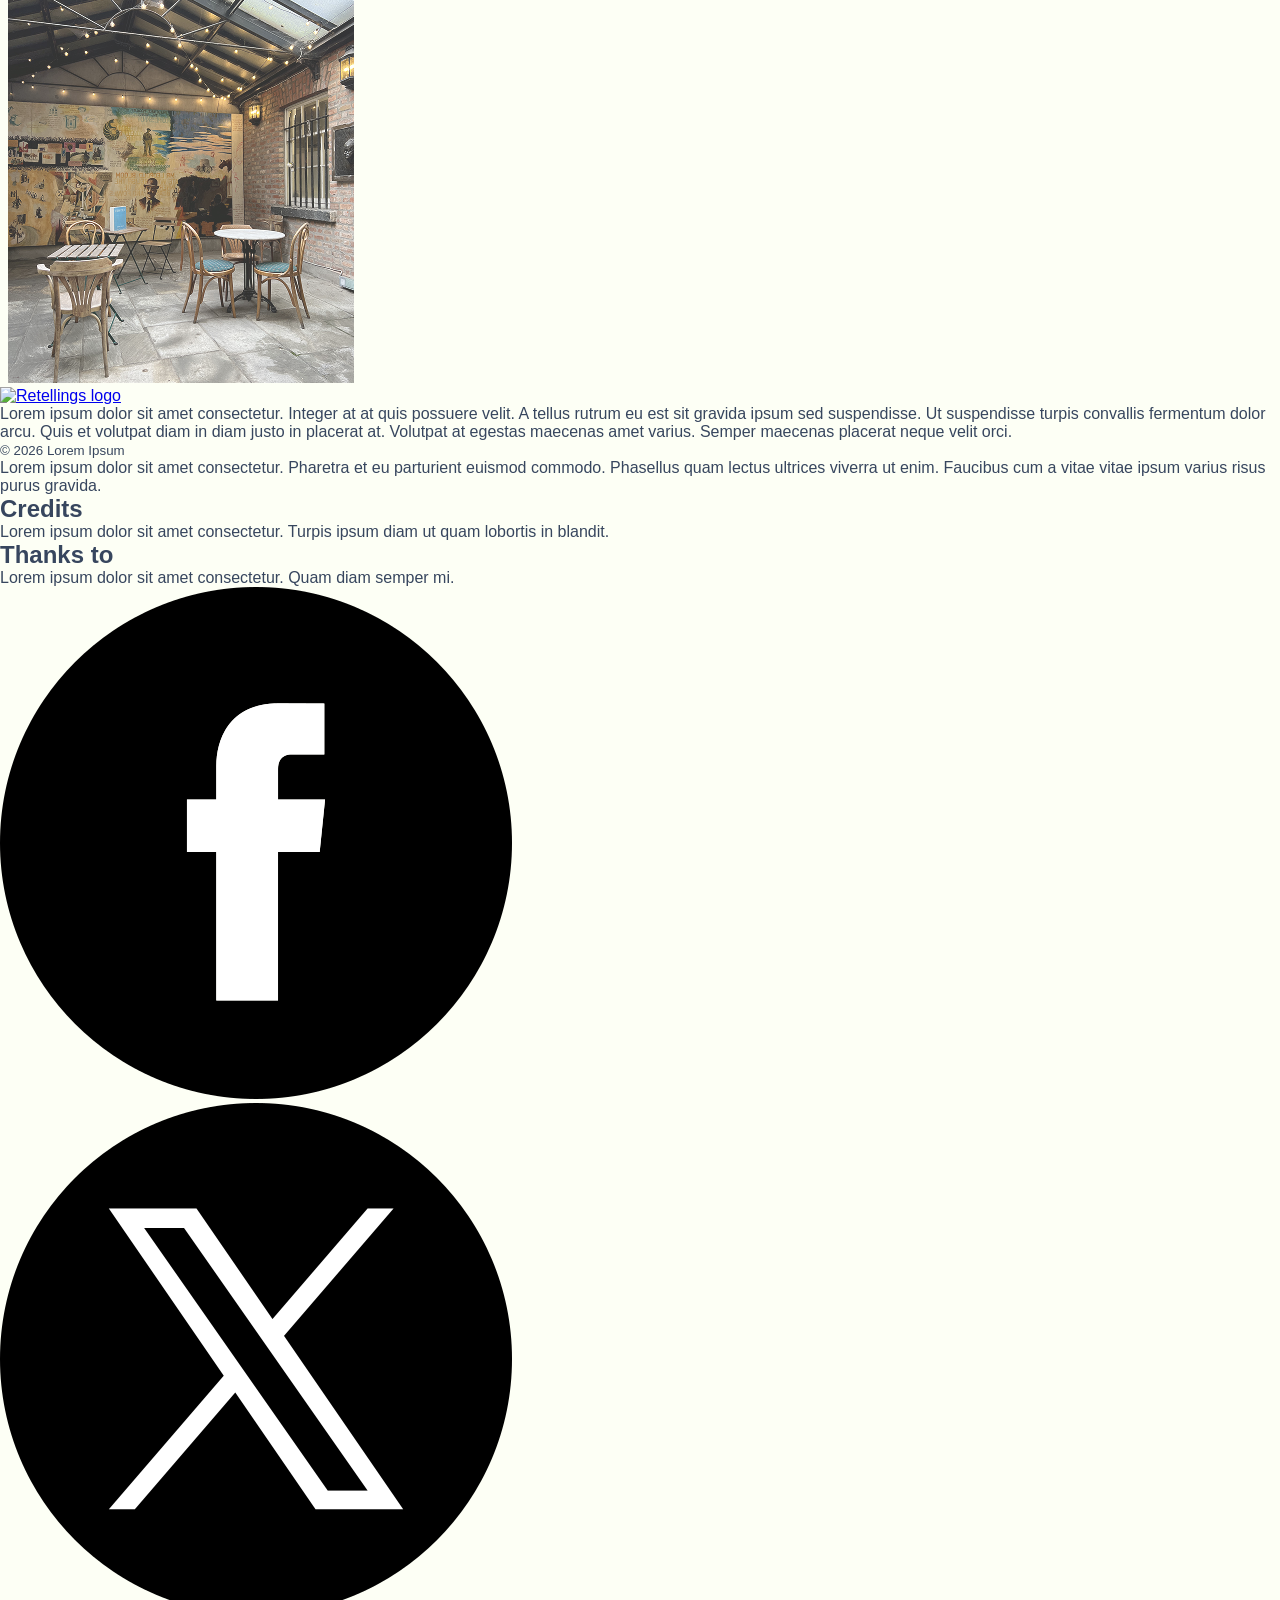
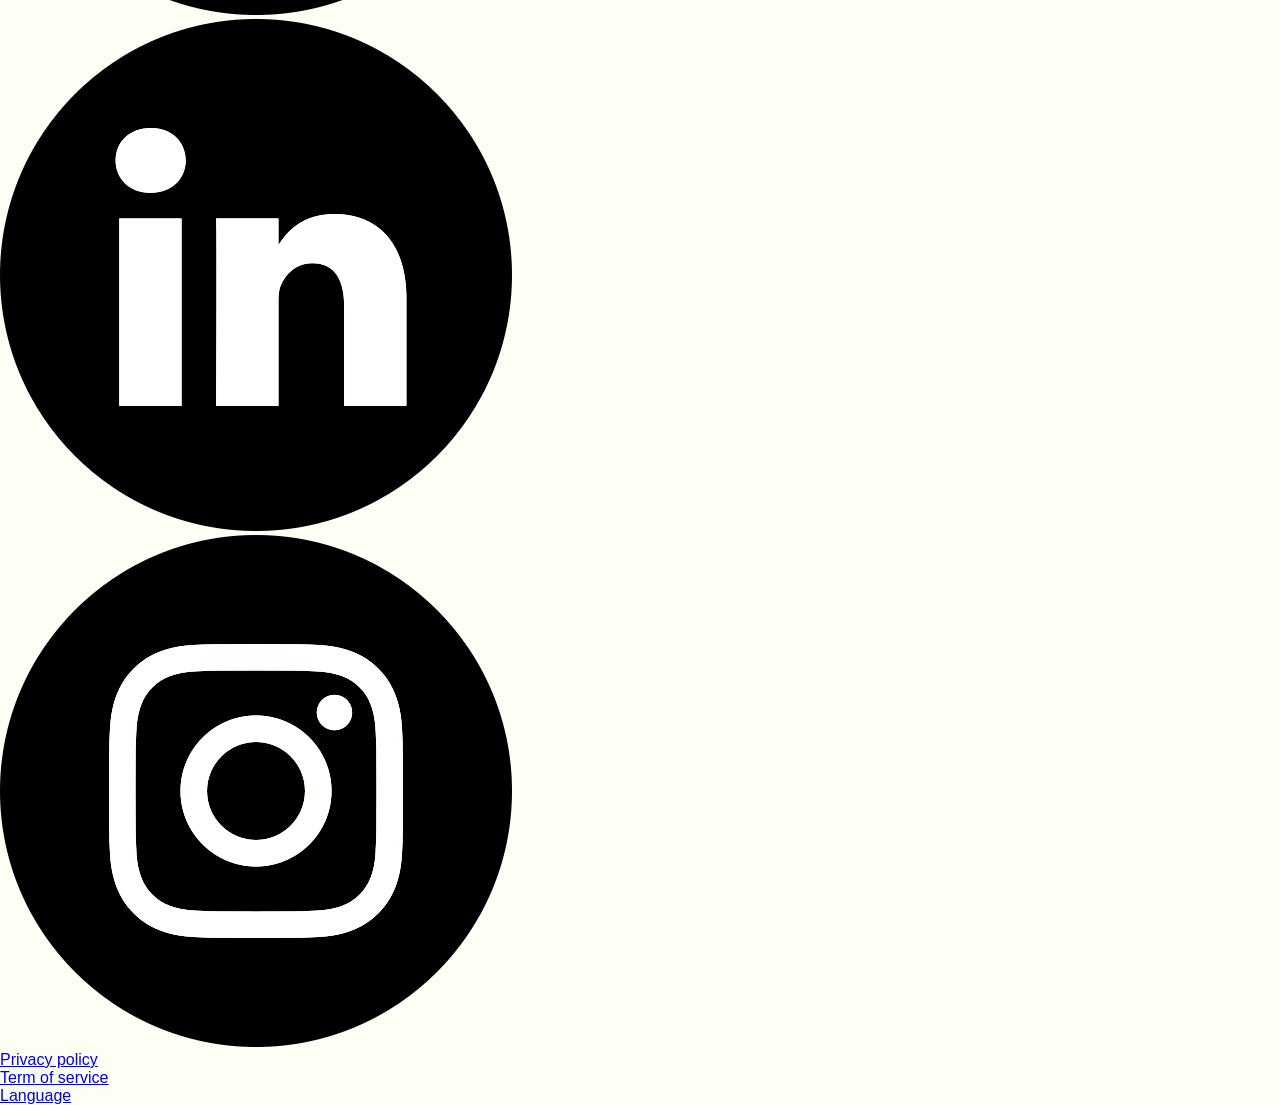
==== commit a915ce17: "update index html for styling" ====
--- a/pages/index.html
+++ b/pages/index.html
@@ -9,6 +9,7 @@
     <link href="https://fonts.googleapis.com/css2?family=Epilogue:ital,wght@0,100..900;1,100..900&display=swap" rel="stylesheet">
     <link rel="stylesheet" href="../app/css/variable.css">
     <link rel="stylesheet" href="../app/css/global.css">
+    <link rel="stylesheet" href="../app/css/index.css">
   </head>
   <body>
     <!-- HEADER / NAVIGATION -->
@@ -40,9 +41,9 @@
         <!-- SECTION 2 - WHO WAS JAMES JOYCE? -->
         <section aria-label="Who was James Joyce?">
             <figure>
-                <img src="assets/Hero_jj.png" alt="Portrait painting of James Joyce">
+                <img src="assets/Home_Section_jj.png" alt="Portrait painting of James Joyce">
                 <figcaption>
-                    <h2>Who was James Joyce?</h2>
+                    <h2>Who was<br>James Joyce?</h2>
                     <p>Lorem ipsum dolor sit amet consectetur. Arcu nam eu nam id donec.</p>
                 </figcaption>
             </figure>
@@ -55,37 +56,39 @@
             </div>
             <div>
                 <p>Lorem ipsum dolor sit amet consectetur. Eget mattis fermentum at ultrices tincidunt viverra ullamcorper sed. Nibh placerat donec dignissim diam nibh. Lobortis sagittis ut dolor nunc dolor nec feugiat ut at. Orci egestas libero ac nunc nullam quis elementum faucibus. Risus convallis venenatis lobortis feugiat lacinia ullamcorper amet.</p>
-                <a href="life-of-joyce.html">Learn More</a>
+                <a href="life-of-joyce.html" class="btn btn-s1">Learn More</a>
             </div>
         </section>
 
         <!-- SECTION 4 - JOYCE'S DUBLIN PHOTO GALLERY -->
         <section aria-label="Joyce's Dublin photo gallery">
             <h2>Joyce's Dublin</h2>
-            <figure>
-                <img src="assets/Gallery Image 1.png" alt="Historical street scene in Dublin">
-            </figure>
-            <figure>
-                <img src="assets/Gallery Image 2.png" alt="Historical photograph of a Dublin storefront">
-            </figure>
-            <figure>
-                <img src="assets/Gallery Image 3.png" alt="Historical photograph of a Dublin public building">
-            </figure>
-            <figure>
-                <img src="assets/Gallery Image 4.png" alt="Historical photograph of a Dublin landmark">
-            </figure>
-            <figure>
-                <img src="assets/St Stephens Green Lake.png" alt="Swans on the lake at St Stephen's Green">
-            </figure>
-            <figure>
-                <img src="assets/JJ Death Mask.png" alt="Death mask of James Joyce">
-            </figure>
-            <figure>
-                <img src="assets/JJ Center Patio.png" alt="Patio of the James Joyce Centre">
-            </figure>
-            <figure>
-                <img src="assets/St Stephens Green Statues.png" alt="Statues in St Stephen's Green park">
-            </figure>
+            <div>
+                <figure>
+                    <img src="assets/Gallery Image 1.png" alt="Historical street scene in Dublin">
+                </figure>
+                <figure>
+                    <img src="assets/Gallery Image 2.png" alt="Historical photograph of a Dublin storefront">
+                </figure>
+                <figure>
+                    <img src="assets/Gallery Image 3.png" alt="Historical photograph of a Dublin public building">
+                </figure>
+                <figure>
+                    <img src="assets/Gallery Image 4.png" alt="Historical photograph of a Dublin landmark">
+                </figure>
+                <figure>
+                    <img src="assets/St Stephens Green Lake.png" alt="Swans on the lake at St Stephen's Green">
+                </figure>
+                <figure>
+                    <img src="assets/St Stephens Green Statues.png" alt="Statues in St Stephen's Green park">
+                </figure>
+                <figure>
+                    <img src="assets/JJ Death Mask.png" alt="Death mask of James Joyce">
+                </figure>
+                <figure>
+                    <img src="assets/JJ Center Patio.png" alt="Patio of the James Joyce Centre">
+                </figure>
+            </div>
         </section>
     </main>
 
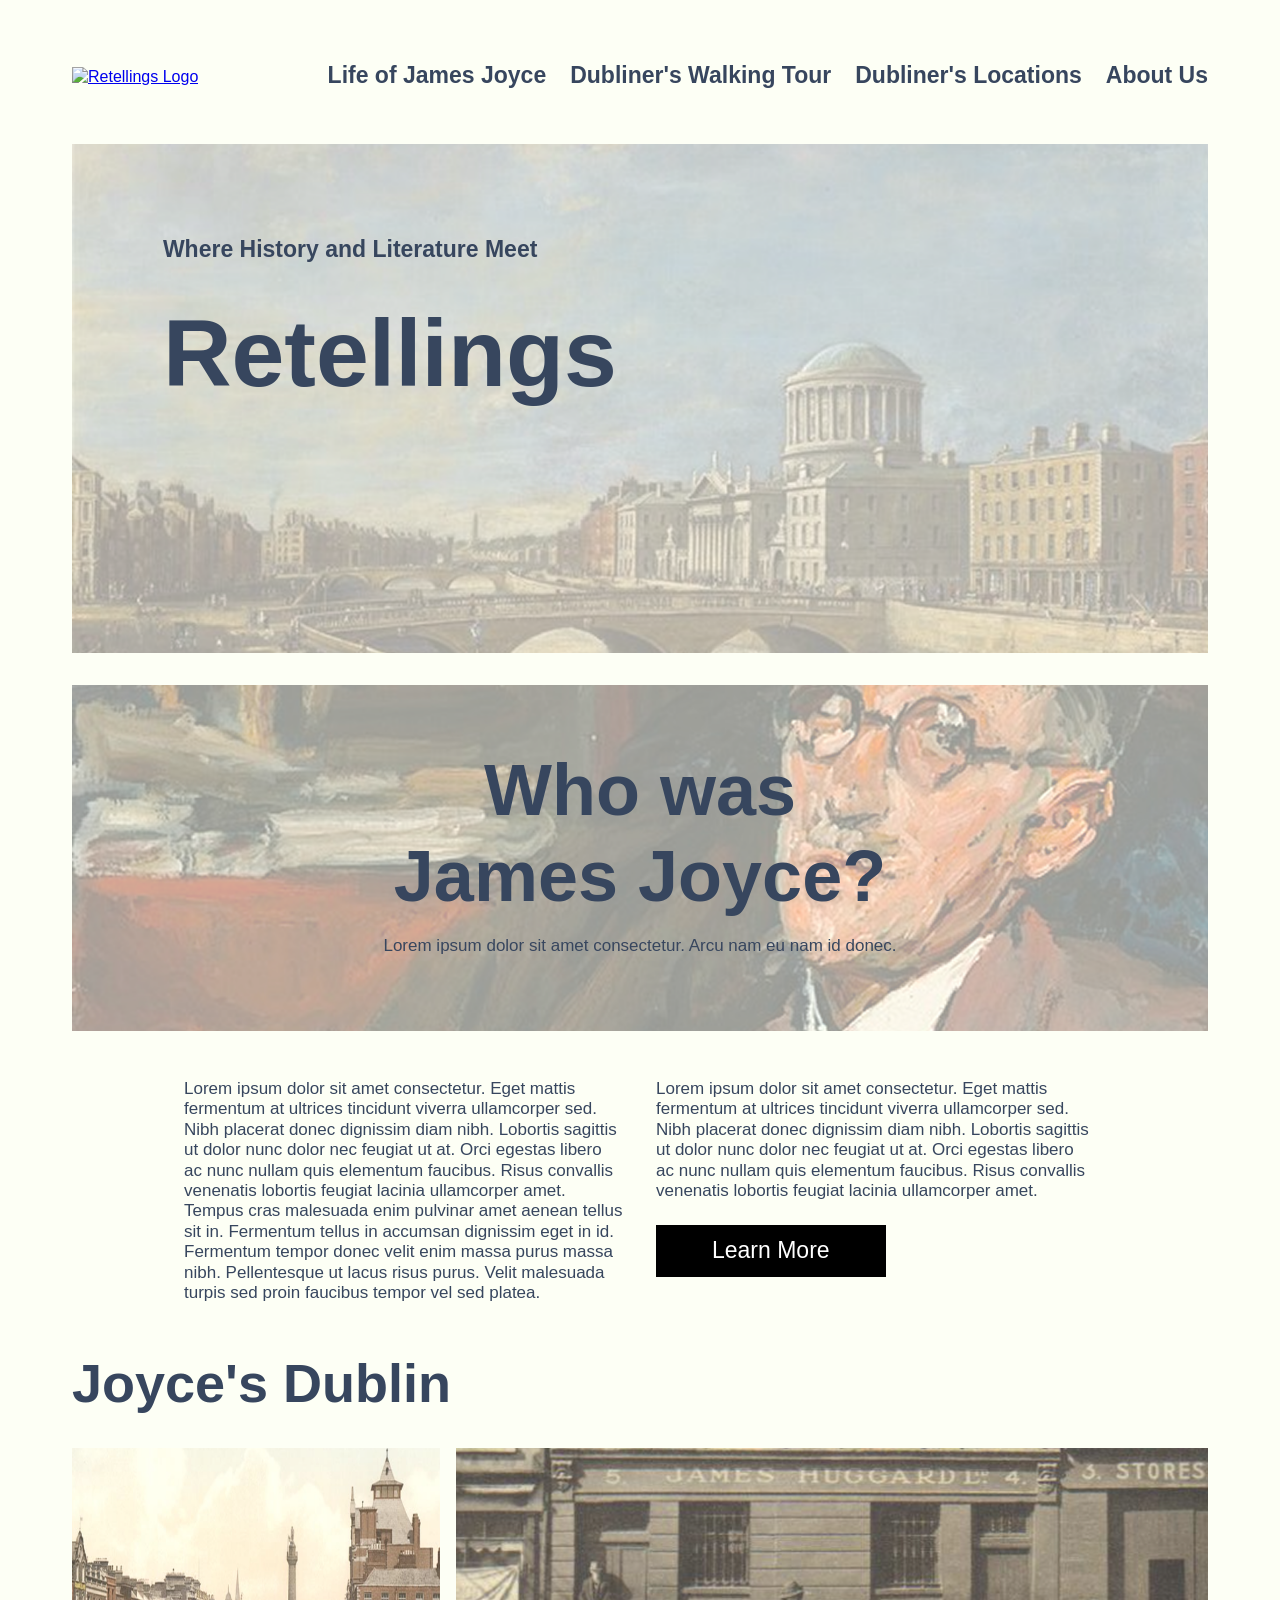
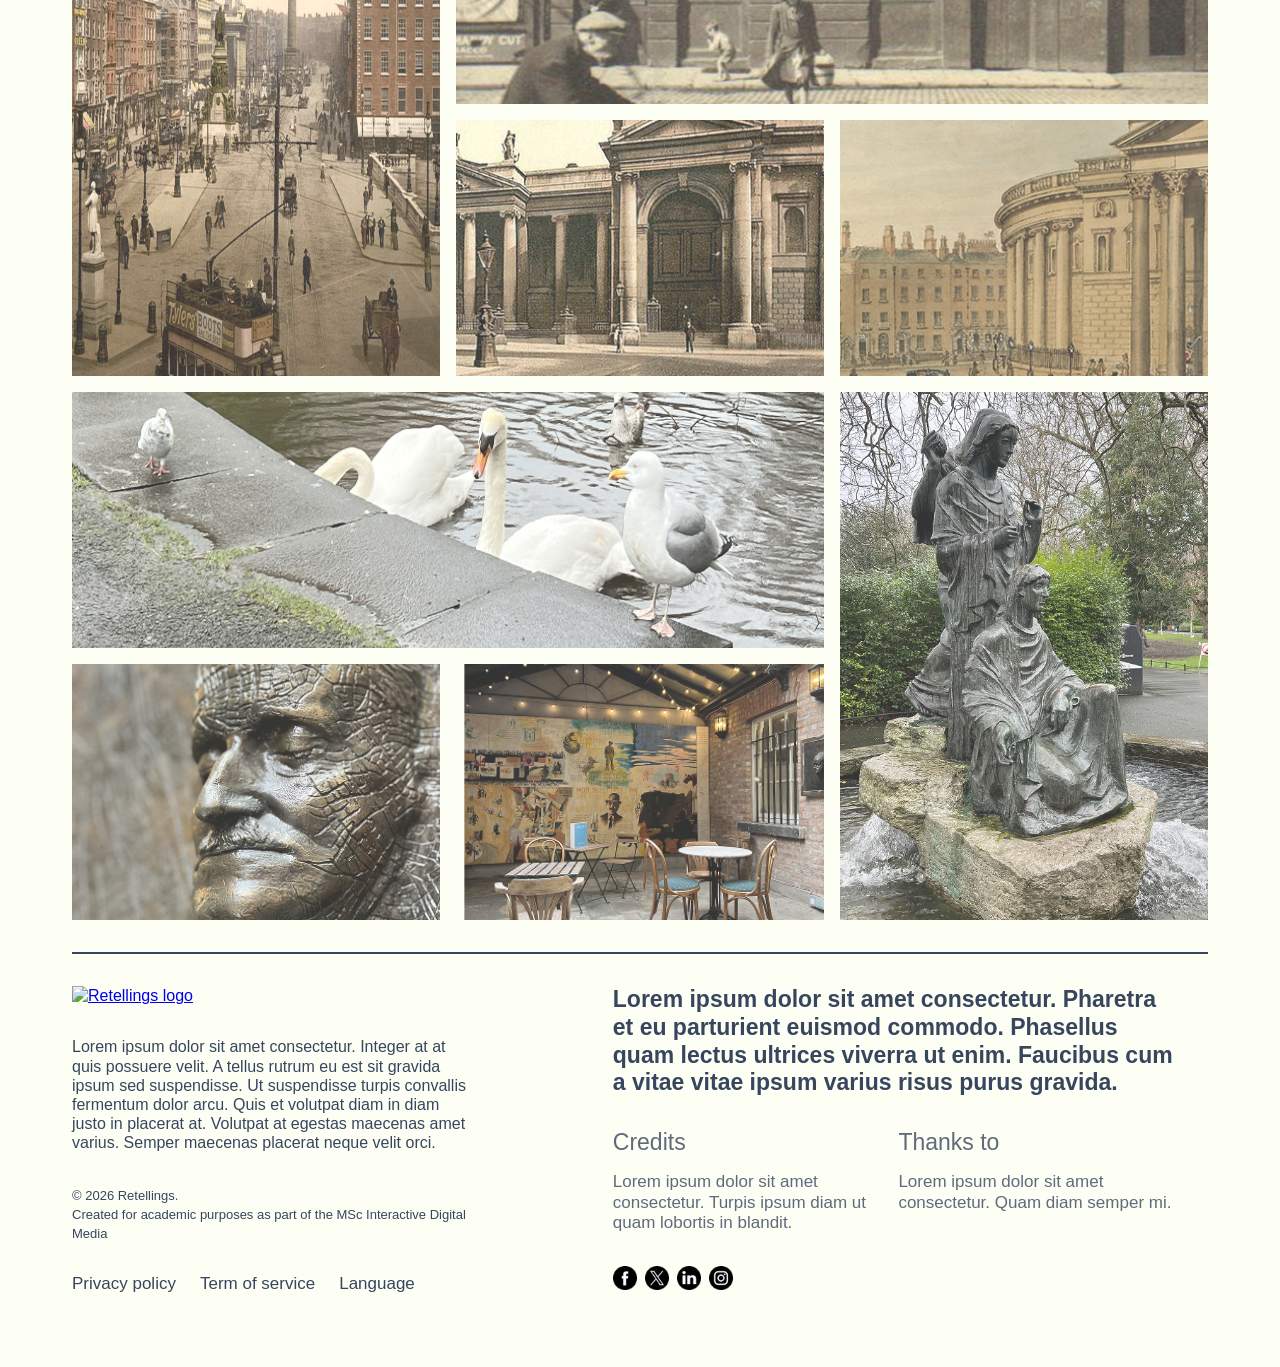
==== commit 8fa0f684: "add classes to certain elements for styling purpose" ====
--- a/pages/index.html
+++ b/pages/index.html
@@ -15,7 +15,7 @@
     <!-- HEADER / NAVIGATION -->
     <header>
         <a href="index.html" aria-label="Retellings - Home">
-            <img src="assets/logo.png" alt="Retellings Logo">
+            <img src="assets/logo.png" alt="Retellings Logo" class = "logo">
         </a>
         <nav aria-label="Main navigation">
             <ul>
@@ -94,17 +94,25 @@
 
     <!-- FOOTER -->
     <footer>
-        <div>
+         <!-- Left column -->
+        <div class = "footer-col-left">
             <a href="index.html" aria-label="Retellings – Home">
-                <img src="assets/logo.png" alt="Retellings logo">
+                <img src="assets/logo.png" alt="Retellings logo" class = "logo">
             </a>
             <p>Lorem ipsum dolor sit amet consectetur. Integer at at quis possuere velit. A tellus rutrum eu est sit gravida ipsum sed suspendisse. Ut suspendisse turpis convallis fermentum dolor arcu. Quis et volutpat diam in diam justo in placerat at. Volutpat at egestas maecenas amet varius. Semper maecenas placerat neque velit orci.</p>
-            <p><small>&copy; 2026 Lorem Ipsum</small></p>
+            <p><small>&copy; 2026 Retellings.<br>Created for academic purposes as part of the MSc Interactive Digital Media</small></p>
+            <nav aria-label="Footer navigation">
+                <ul>
+                    <li><a href="#">Privacy policy</a></li>
+                    <li><a href="#">Term of service</a></li>
+                    <li><a href="#">Language</a></li>
+                </ul>
+            </nav>
         </div>
-
-        <div>
-            <p>Lorem ipsum dolor sit amet consectetur. Pharetra et eu parturient euismod commodo. Phasellus quam lectus ultrices viverra ut enim. Faucibus cum a vitae vitae ipsum varius risus purus gravida.</p>
-            <div>
+         <!-- Right column -->
+        <div class = "footer-col-right">
+            <p class = "footer-tagline">Lorem ipsum dolor sit amet consectetur. Pharetra et eu parturient euismod commodo. Phasellus quam lectus ultrices viverra ut enim. Faucibus cum a vitae vitae ipsum varius risus purus gravida.</p>
+            <div class="footer-credits">
                 <div>
                     <h2>Credits</h2>
                     <p>Lorem ipsum dolor sit amet consectetur. Turpis ipsum diam ut quam lobortis in blandit.</p>
@@ -114,24 +122,15 @@
                     <p>Lorem ipsum dolor sit amet consectetur. Quam diam semper mi.</p>
                 </div>
             </div>
-        </div>
-
-        <div>
-            <ul aria-label="Social media links">
-                <li><a href="#" aria-label="Facebook"><img src="assets/facebook.png" alt="Facebook"></a></li>
-                <li><a href="#" aria-label="X (Twitter)"><img src="assets/twitter.png" alt="X (Twitter)"></a></li>
-                <li><a href="#" aria-label="LinkedIn"><img src="assets/linkedin.png" alt="LinkedIn"></a></li>
-                <li><a href="#" aria-label="Instagram"><img src="assets/instagram.png" alt="Instagram"></a></li>
-            </ul>
-        </div>
-
-        <nav aria-label="Footer navigation">
-            <ul>
-                <li><a href="#">Privacy policy</a></li>
-                <li><a href="#">Term of service</a></li>
-                <li><a href="#">Language</a></li>
-            </ul>
-        </nav>
+            <div>
+                <ul aria-label="Social media links">
+                    <li><a href="#" aria-label="Facebook"><img src="assets/facebook.png" alt="Facebook"></a></li>
+                    <li><a href="#" aria-label="X (Twitter)"><img src="assets/twitter.png" alt="X (Twitter)"></a></li>
+                    <li><a href="#" aria-label="LinkedIn"><img src="assets/linkedin.png" alt="LinkedIn"></a></li>
+                    <li><a href="#" aria-label="Instagram"><img src="assets/instagram.png" alt="Instagram"></a></li>
+                </ul>
+            </div>
+        </div>     
     </footer>
 
   </body>
--- a/app/css/variable.css
+++ b/app/css/variable.css
@@ -2,42 +2,53 @@
     /* Colors */
     --light-base-color: #fdfff5;/*BG*/
     --light-text-color: #37465E;
-    --light-button-color: #37465E;
-    --light-button-hover: #e2fdff;
-    --light-accent-golden:#F2B769;
     --light-audio-bar: #D3D3C7;
 
     --dark-base-color: #37465E;/*BG*/
     --dark-text-color: #F2B769;
-    --dark-button-color:#F2B769;
-    --dark-button-hovern:#942823;
-    --dark-accent:#fdfff5;
     --dark-audio-bar:#0E1D34;
+
+    --footer-faded-color: #37465Ecc;
+
+    /* for highlight & btn variations */
+    --accent-cream: #fdfff5; 
+    --accent-navy: #37465E;
+    --accent-red: #942823;
+    --accent-gold: #F2B769;
 
     /* Font */
     --font-primary: "Epilogue", sans-serif;
 
     /* Font sizes */
-    --fs-h1: 95px;
-    --fs-h2: 72px;
-    --fs-h3: 54px;
-    --fs-h4: 40px;
-    --fs-h5: 30px;
-    --fs-h6: 23px;
-    --fs-body: 17px;
-    --fs-small: 13px;
-    --fs-button: 23px;
-    --fs-nav: 23px;
-    --fs-tag: 23px;
-    --fs-subheader: 23px;
+    --fs-h1: 5.938rem;
+    --fs-h2: 4.5rem;
+    --fs-h3: 3.375rem;
+    --fs-h4: 2.5rem;
+    --fs-h5: 1.875rem;
+    --fs-h6: 1.438rem;
+    --fs-body: 1.063rem;
+    --fs-small: 0.813rem;
+    --fs-button: 1.438rem;
+    --fs-nav: 1.438rem;
+    --fs-tag: 1.438rem;
+
 
     /* Font weight */
-    --fw--bold: 700; /* headings */
-    --fw--semibold: 600; /* navLink, subheader */
-    --fw--medium: 500; /* body, btn, tags*/
-    --fw--regular: 400; /* smallText */
+    --fw-bold: 700; /* headings */
+    --fw-semibold: 600; /* navLink, subheader */
+    --fw-medium: 500; /* */
+    --fw-regular: 400; /* body, btn, tags*/
 
     /* Line heights */
-    --lh-heading: 120px;
-    --lh-body: 120px;
+    --lh-heading: 1.2;
+    --lh-body: 1.2;
+
+    /* Spacing - subject to change */
+    --sp-xs: 0.25rem;
+    --sp-sm: 0.5rem;
+    --sp-md: 1rem; /* for spacing between header and text below */
+    --sp-lg: 1.5rem;
+    --sp-xl: 2rem; /* for spacing between navLinks, sections */
+    --sp-2xl: 2.5rem;
+    --sp-3xl: 7rem; /* for paragraph padding */
 }
--- a/app/css/global.css
+++ b/app/css/global.css
@@ -1,13 +1,144 @@
 @import './variable.css';
 
 * {
-  margin: 0;
-  padding: 0;
-  box-sizing: border-box;
+    margin: 0;
+    padding: 0;
+    box-sizing: border-box;
+    font-family:var(--font-primary);
+    line-height: var(--lh-body);
 }
 
+/* default values not listed: 
+    font-weight: var(--fw-regular);
+*/
+
 body {
-  background-color: var(--light-base-color);
-  color: var(--light-text-color);
-  font-family:var(--font-primary);
+    background-color: var(--light-base-color);
+    color: var(--light-text-color);
+    margin: 0;
+    padding: 2.5rem 4.5rem;
+    display: flex;
+    flex-direction: column;
+    gap: var(--sp-xl);
+}
+
+/* header */
+header {
+    padding: 1.4rem 0;
+    display:flex;
+    justify-content: space-between;
+    align-items:center;
+}
+.logo {
+    width: auto;
+    height: 1.5rem;
+}
+/* header - navigation bar */
+header nav {
+    align-items: center;
+}
+/* header - navigation bar - links */
+header nav ul{
+    list-style: none;
+    display: flex;
+    gap: 1.5rem;
+
+    font-size: var(--fs-nav);
+    font-weight: var(--fw-semibold);
+}
+
+header nav ul a{
+    text-decoration: none;
+    color: var(--light-text-color);
+    text-align: right;
+}
+
+/* btn styles */
+.btn {
+    display: inline-block;
+    margin: 1.5rem 0;
+    padding: 0.75rem 3.5rem;
+    text-align: center;
+    text-decoration: none;
+    font-size: var(--fs-button);
+    font-weight: var(--fw-regular);
+    cursor: pointer;    
+    border: none;
+}
+
+.btn-s1{
+    background-color: black;
+    color: white;
+}
+.btn-s1:hover {
+    background-color: var(--accent-red);
+}
+
+
+/* Footer */
+footer {
+    display: grid;
+    grid-template-columns: 1fr 1.5fr;
+    gap: 9rem;
+    align-items: stretch;
+    border-top: solid var(--light-text-color) 2px;
+    padding: var(--sp-xl) 0;
+}
+/* Footer - left column */
+.footer-col-left {
+   display: flex;
+   flex-direction: column;
+   gap: var(--sp-xl);
+}
+
+footer small {
+    font-size: var(--fs-small);
+}
+/* Footer - navigation bar - links */
+nav[aria-label= "Footer navigation"] ul{
+    list-style: none;
+    display: flex;
+    gap: 1.5rem;
+
+    font-size: var(--fs-body);
+    font-weight: var(--fw-regular);
+}
+nav[aria-label= "Footer navigation"] ul a{
+    text-decoration: none;
+    color: var(--light-text-color);
+    text-align: right;
+}
+/* Footer - right column */
+.footer-col-right {
+   display: flex;
+   flex-direction: column;
+   gap: var(--sp-xl);
+   margin-right: var(--sp-xl);
+}
+.footer-tagline{
+    font-size: var(--fs-h6);
+    font-weight:var(--fw-bold);
+}
+.footer-credits {
+   display: grid;
+   grid-template-columns: 1fr 1fr;
+   gap: var(--sp-sm);
+   color: var(--footer-faded-color);
+}
+.footer-credits h2{
+   font-size: var(--fs-tag);
+   font-weight: var(--fw-regular);
+   margin-bottom: var(--sp-md);
+}
+.footer-credits p{
+   font-size: var(--fs-body);
+}
+ul[aria-label="Social media links"]{
+    list-style: none;
+    display: flex;
+    gap: 0.5rem;
+}
+ul[aria-label="Social media links"] img{
+    width: 1.5rem;
+    height: auto;
 }
--- a/app/css/index.css
+++ b/app/css/index.css
@@ -0,0 +1,110 @@
+@import './variable.css';
+
+/* main */
+main {
+    margin: 0;
+    padding: 0;
+    display: flex;
+    flex-direction: column;
+    gap: var(--sp-xl);
+}
+
+/* main - hero section */
+section[aria-label="Hero"] figure{
+    position: relative;
+}
+section[aria-label="Hero"] img{
+    display:block;
+    width: 100%;
+    height: auto;
+}
+section[aria-label="Hero"] figcaption{
+    position: absolute;
+    top: 18%;
+    left: 8%;
+}
+section[aria-label="Hero"] figcaption p{
+    font-size: var(--fs-h6);
+    font-weight: var(--fw-bold);
+}
+section[aria-label="Hero"] figcaption h1{
+    font-size: var(--fs-h1);
+    margin-top: var(--sp-xl);
+}
+
+/* main - section: who was james joyce */
+section[aria-label="Who was James Joyce?"] figure{
+    position: relative;
+}
+section[aria-label="Who was James Joyce?"] img {
+    display:block;
+    width: 100%;
+    height: auto;
+}
+section[aria-label="Who was James Joyce?"] figcaption{
+    position: absolute;
+    top: 18%;
+    left: 50%;
+    transform: translateX(-50%);
+}
+section[aria-label="Who was James Joyce?"] figcaption h2{
+    text-align: center;
+    line-height: var(--lh-heading);
+    font-size: var(--fs-h2);
+}
+section[aria-label="Who was James Joyce?"] figcaption p{
+    text-align: center;
+    font-size: var(--fs-body);
+    margin-top: var(--sp-md);
+}
+
+/* main - section: about james joyce */
+section[aria-label="About James Joyce"] {
+    margin: var(--sp-md) var(--sp-3xl);
+    display: grid;
+    grid-template-columns: 1fr 1fr; /* !!change this to 1fr in mobile mode */
+    gap: var(--sp-xl);
+}
+section[aria-label="About James Joyce"] p {
+    font-size: var(--fs-body);
+    font-weight: var(--fw-regular);
+    line-height: var(--lh-body);
+}
+
+/* main - section: Joyce's Dublin photo gallery */
+section[aria-label="Joyce's Dublin photo gallery"] h2 {
+    font-size: var(--fs-h3);
+    font-weight: var(--fw-bold);
+    margin-bottom: var(--sp-xl);
+}
+section[aria-label="Joyce's Dublin photo gallery"] figure {
+    overflow: hidden;
+}
+section[aria-label="Joyce's Dublin photo gallery"] figure img {
+    width: 100%;
+    height: 100%;
+    object-fit: cover;
+    display: block;
+}
+section[aria-label="Joyce's Dublin photo gallery"] div {
+    display: grid;
+    grid-template-columns: repeat(3, 1fr);
+    grid-template-rows: repeat(4, 16rem);
+    gap: var(--sp-md);
+}
+section[aria-label="Joyce's Dublin photo gallery"] figure:nth-child(1) {
+  grid-row: span 2;
+}
+
+section[aria-label="Joyce's Dublin photo gallery"] figure:nth-child(2) {
+  grid-column: span 2;
+}
+
+section[aria-label="Joyce's Dublin photo gallery"] figure:nth-child(5) {
+  grid-column: span 2;
+}
+
+section[aria-label="Joyce's Dublin photo gallery"] figure:nth-child(6) {
+  grid-row: span 2;
+}
+
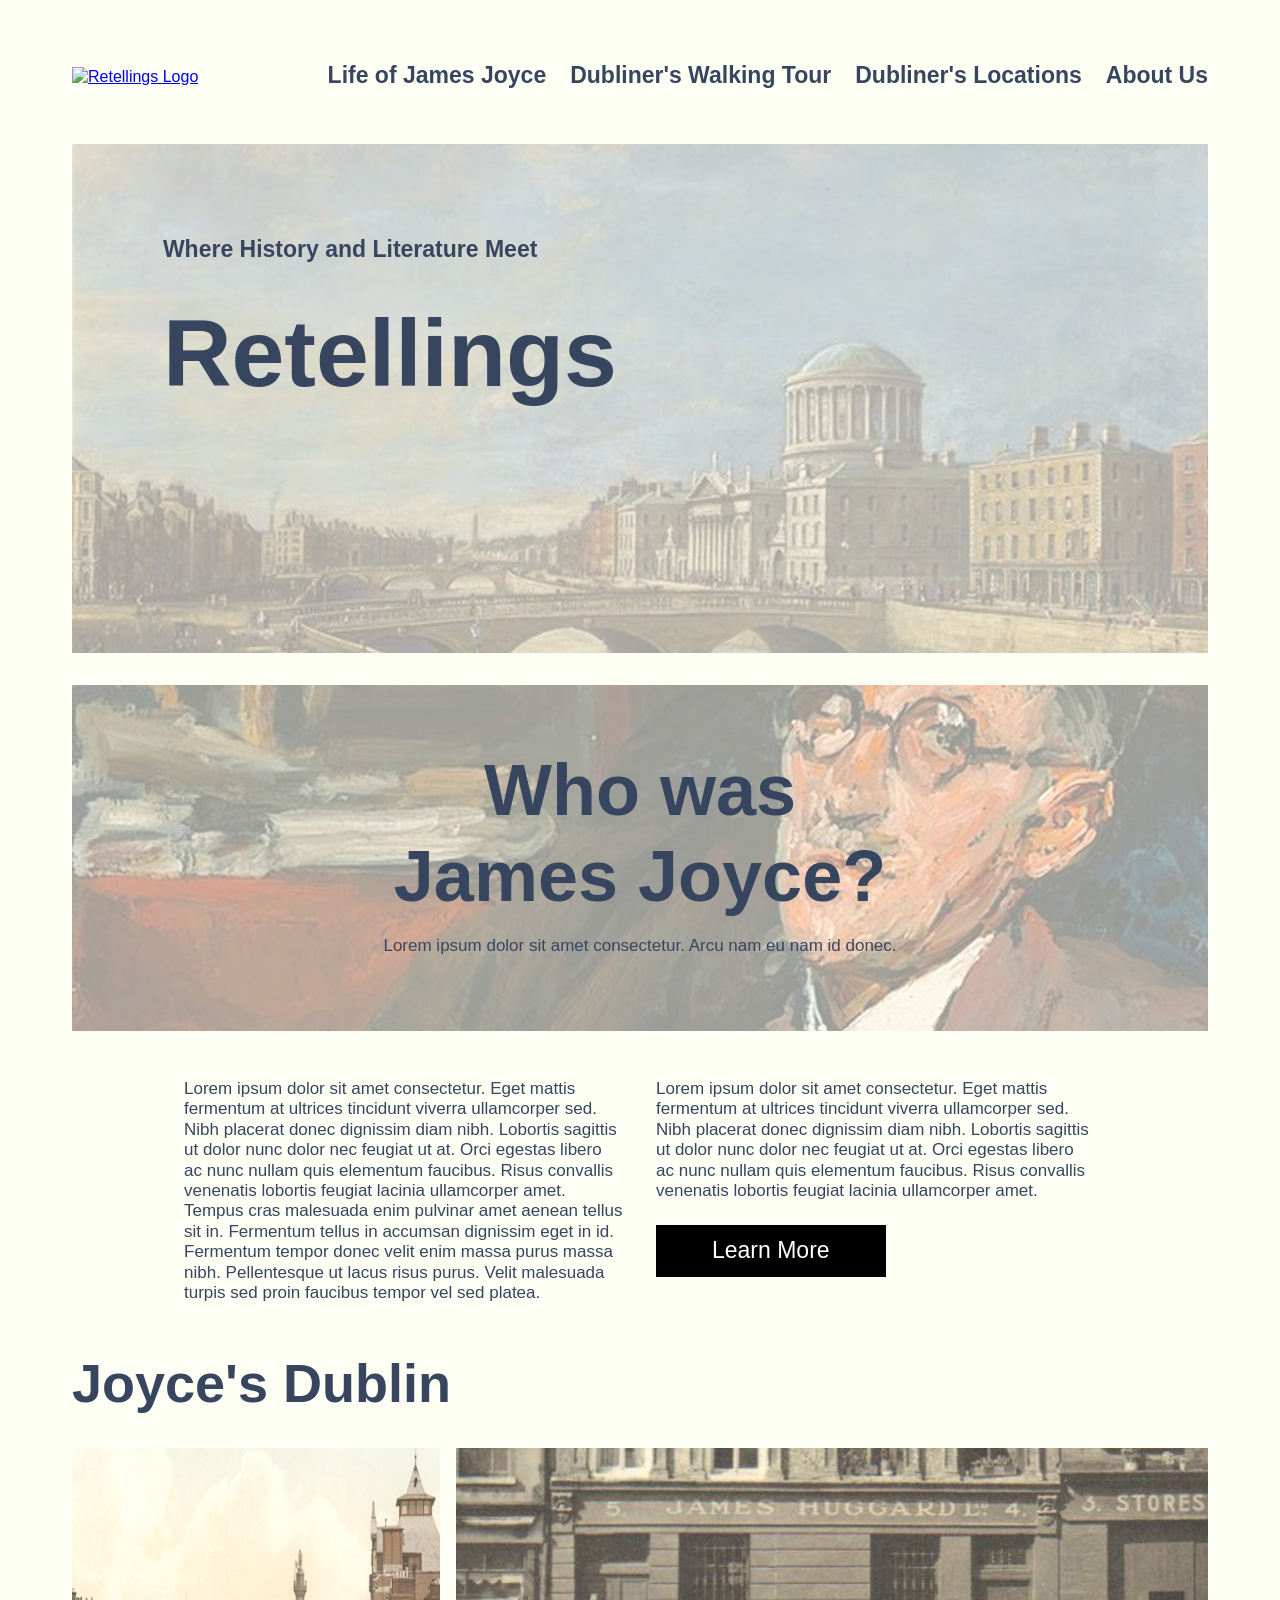
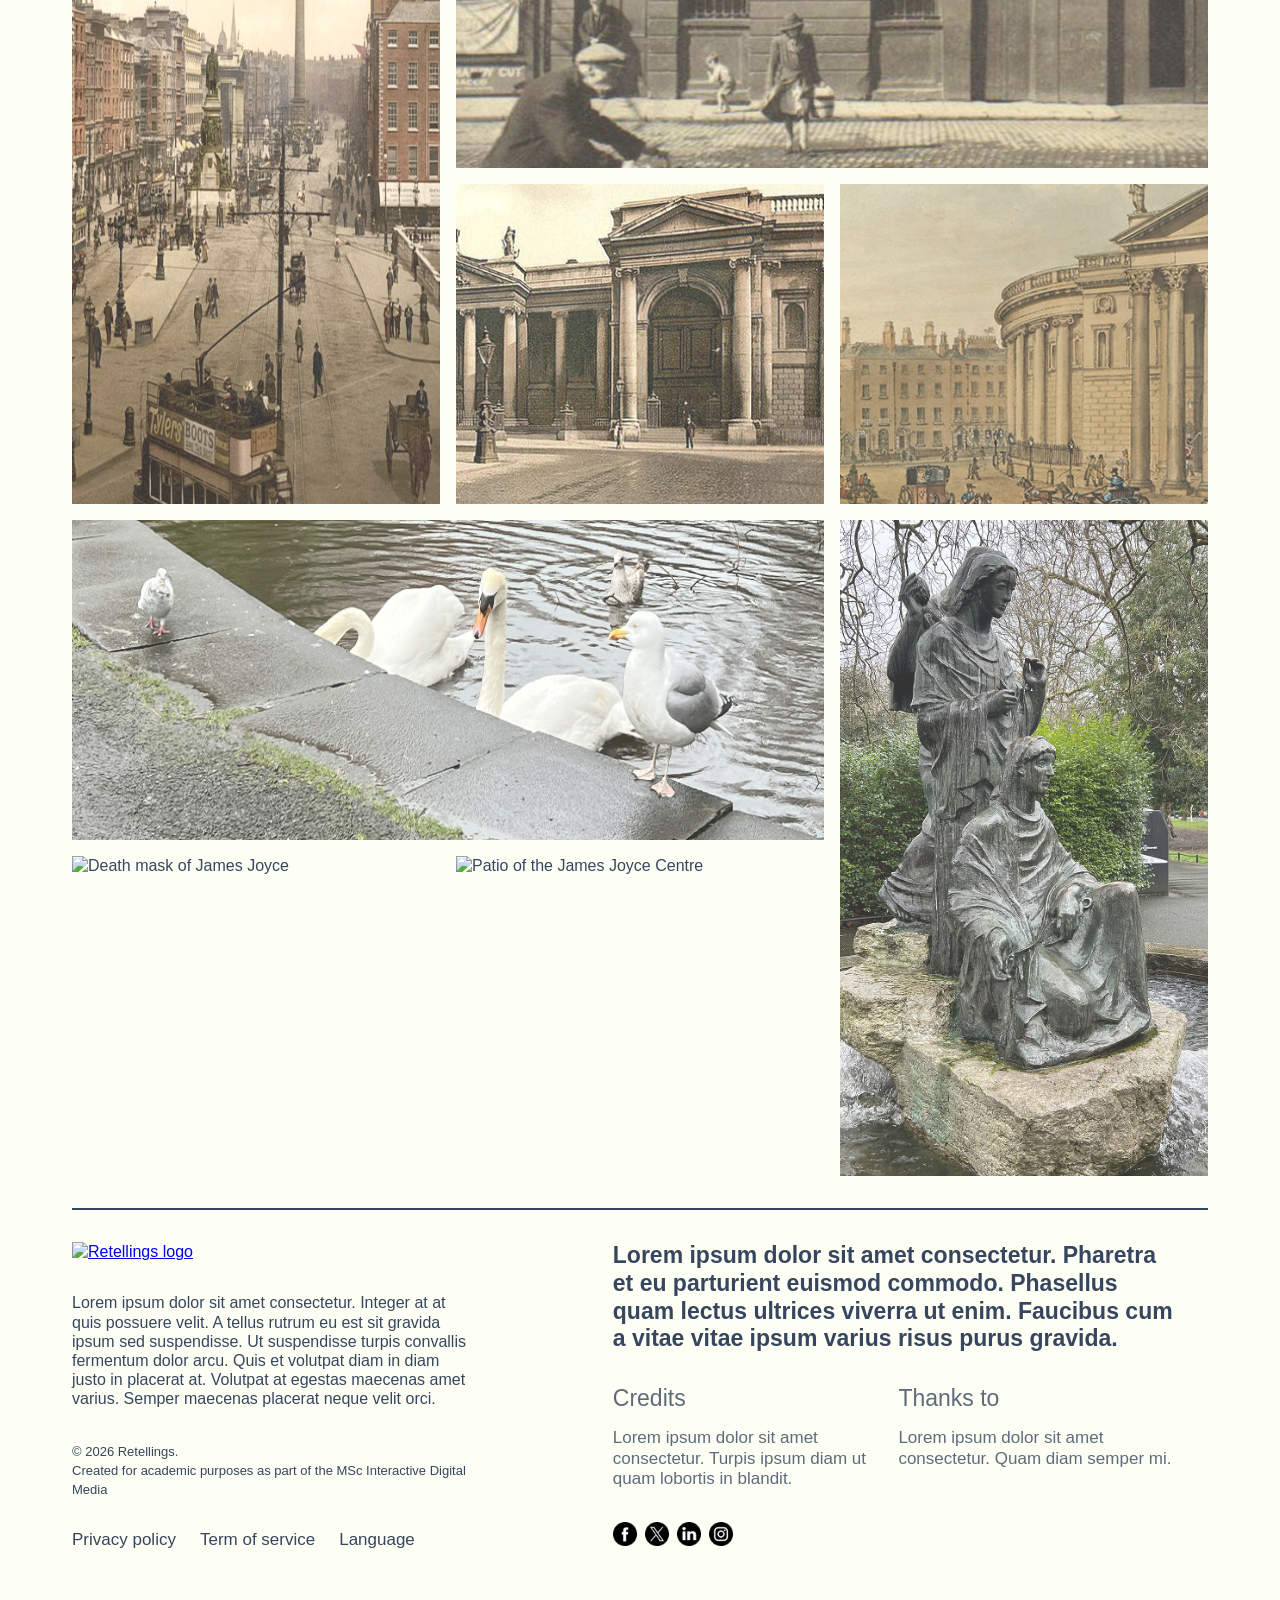
==== commit 03dc931d: "Fix image source paths in Dublin photo gallery" ====
--- a/pages/index.html
+++ b/pages/index.html
@@ -65,28 +65,28 @@
             <h2>Joyce's Dublin</h2>
             <div>
                 <figure>
-                    <img src="assets/Gallery Image 1.png" alt="Historical street scene in Dublin">
+                    <img src="assets/GalleryImage1.png" alt="Historical street scene in Dublin">
                 </figure>
                 <figure>
-                    <img src="assets/Gallery Image 2.png" alt="Historical photograph of a Dublin storefront">
+                    <img src="assets/GalleryImage2.png" alt="Historical photograph of a Dublin storefront">
                 </figure>
                 <figure>
-                    <img src="assets/Gallery Image 3.png" alt="Historical photograph of a Dublin public building">
+                    <img src="assets/GalleryImage3.png" alt="Historical photograph of a Dublin public building">
                 </figure>
                 <figure>
-                    <img src="assets/Gallery Image 4.png" alt="Historical photograph of a Dublin landmark">
+                    <img src="assets/GalleryImage4.png" alt="Historical photograph of a Dublin landmark">
                 </figure>
                 <figure>
-                    <img src="assets/St Stephens Green Lake.png" alt="Swans on the lake at St Stephen's Green">
+                    <img src="assets/StStephensGreenLake.png" alt="Swans on the lake at St Stephen's Green">
                 </figure>
                 <figure>
-                    <img src="assets/St Stephens Green Statues.png" alt="Statues in St Stephen's Green park">
+                    <img src="assets/StStephensGreenStatues.png" alt="Statues in St Stephen's Green park">
                 </figure>
                 <figure>
-                    <img src="assets/JJ Death Mask.png" alt="Death mask of James Joyce">
+                    <img src="assets/JJDeathMask.png" alt="Death mask of James Joyce">
                 </figure>
                 <figure>
-                    <img src="assets/JJ Center Patio.png" alt="Patio of the James Joyce Centre">
+                    <img src="assets/JJCenterPatio.png" alt="Patio of the James Joyce Centre">
                 </figure>
             </div>
         </section>
--- a/app/css/variable.css
+++ b/app/css/variable.css
@@ -9,6 +9,7 @@
     --dark-audio-bar:#0E1D34;
 
     --footer-faded-color: #37465Ecc;
+    --faded-navy: #5a687fcc; /* location card border */
 
     /* for highlight & btn variations */
     --accent-cream: #fdfff5; 
@@ -46,9 +47,12 @@
     /* Spacing - subject to change */
     --sp-xs: 0.25rem;
     --sp-sm: 0.5rem;
-    --sp-md: 1rem; /* for spacing between header and text below */
+    --sp-md: 1rem; 
     --sp-lg: 1.5rem;
-    --sp-xl: 2rem; /* for spacing between navLinks, sections */
-    --sp-2xl: 2.5rem;
+    --sp-xl: 2rem; /* for spacing between navLinks, sections, text-columns */
+    --sp-2xl: 3rem; /* for spacing between header and text below */
     --sp-3xl: 7rem; /* for paragraph padding */
-}+
+    /* Element Sizes */
+    --slider-size: 3rem;
+} 
--- a/app/css/global.css
+++ b/app/css/global.css
@@ -56,7 +56,6 @@
 /* btn styles */
 .btn {
     display: inline-block;
-    margin: 1.5rem 0;
     padding: 0.75rem 3.5rem;
     text-align: center;
     text-decoration: none;
@@ -74,6 +73,21 @@
     background-color: var(--accent-red);
 }
 
+.btn-s2{
+    background-color: black;
+    color: white;
+}
+.btn-s2:hover {
+    background-color: var(--accent-red);
+}
+
+.btn-s3{
+    background-color: var(--accent-navy);
+    color: var(--light-base-color);
+}
+.btn-s3:hover {
+    background-color: var(--accent-red);
+}
 
 /* Footer */
 footer {
@@ -82,13 +96,13 @@
     gap: 9rem;
     align-items: stretch;
     border-top: solid var(--light-text-color) 2px;
-    padding: var(--sp-xl) 0;
+    padding: 2rem 0;
 }
 /* Footer - left column */
 .footer-col-left {
    display: flex;
    flex-direction: column;
-   gap: var(--sp-xl);
+   gap: 2rem;
 }
 
 footer small {
@@ -112,8 +126,8 @@
 .footer-col-right {
    display: flex;
    flex-direction: column;
-   gap: var(--sp-xl);
-   margin-right: var(--sp-xl);
+   gap: 2rem;
+   margin-right: 2rem;
 }
 .footer-tagline{
     font-size: var(--fs-h6);
@@ -122,13 +136,13 @@
 .footer-credits {
    display: grid;
    grid-template-columns: 1fr 1fr;
-   gap: var(--sp-sm);
+   gap: 0.5rem;
    color: var(--footer-faded-color);
 }
 .footer-credits h2{
    font-size: var(--fs-tag);
    font-weight: var(--fw-regular);
-   margin-bottom: var(--sp-md);
+   margin-bottom: 1rem;
 }
 .footer-credits p{
    font-size: var(--fs-body);
--- a/app/css/index.css
+++ b/app/css/index.css
@@ -70,7 +70,9 @@
     font-weight: var(--fw-regular);
     line-height: var(--lh-body);
 }
-
+section[aria-label="About James Joyce"] a{
+    margin: 1.5rem 0;
+}
 /* main - section: Joyce's Dublin photo gallery */
 section[aria-label="Joyce's Dublin photo gallery"] h2 {
     font-size: var(--fs-h3);
@@ -89,7 +91,7 @@
 section[aria-label="Joyce's Dublin photo gallery"] div {
     display: grid;
     grid-template-columns: repeat(3, 1fr);
-    grid-template-rows: repeat(4, 16rem);
+    grid-template-rows: repeat(4, 20rem);
     gap: var(--sp-md);
 }
 section[aria-label="Joyce's Dublin photo gallery"] figure:nth-child(1) {
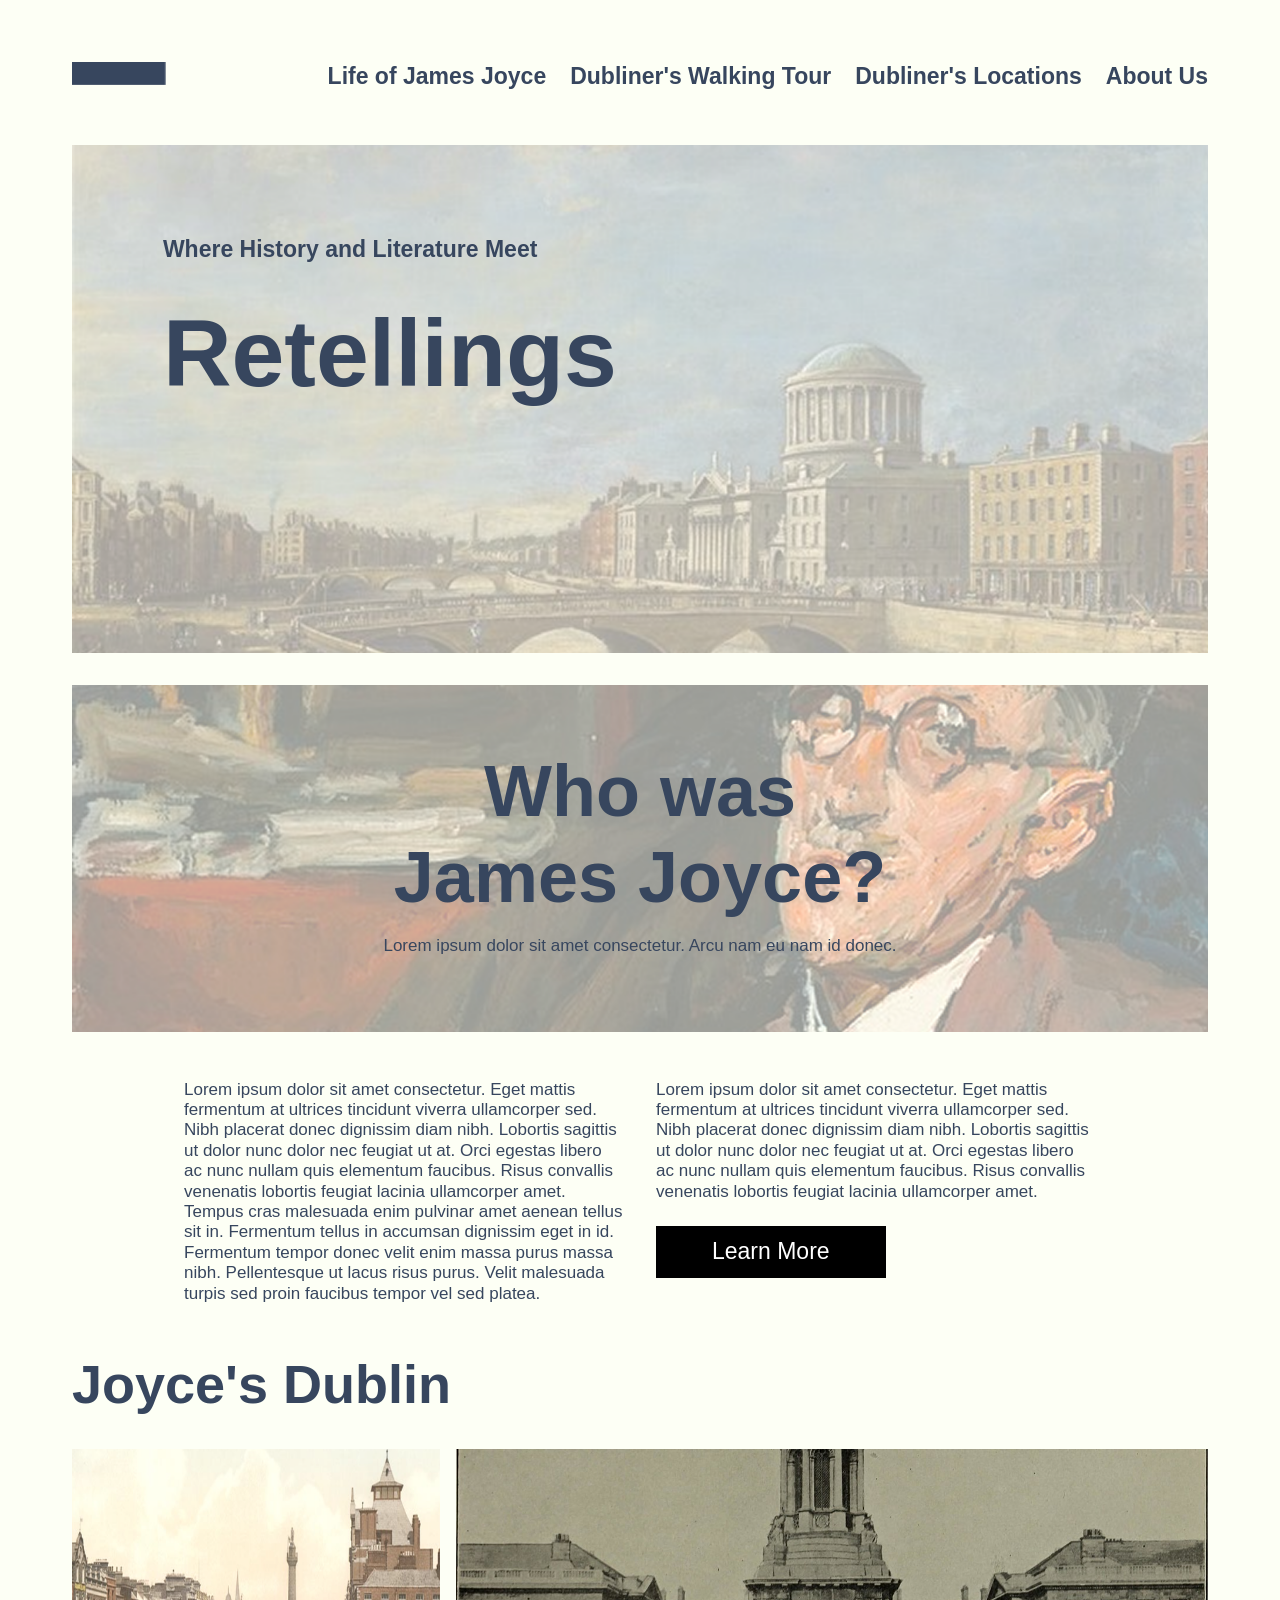
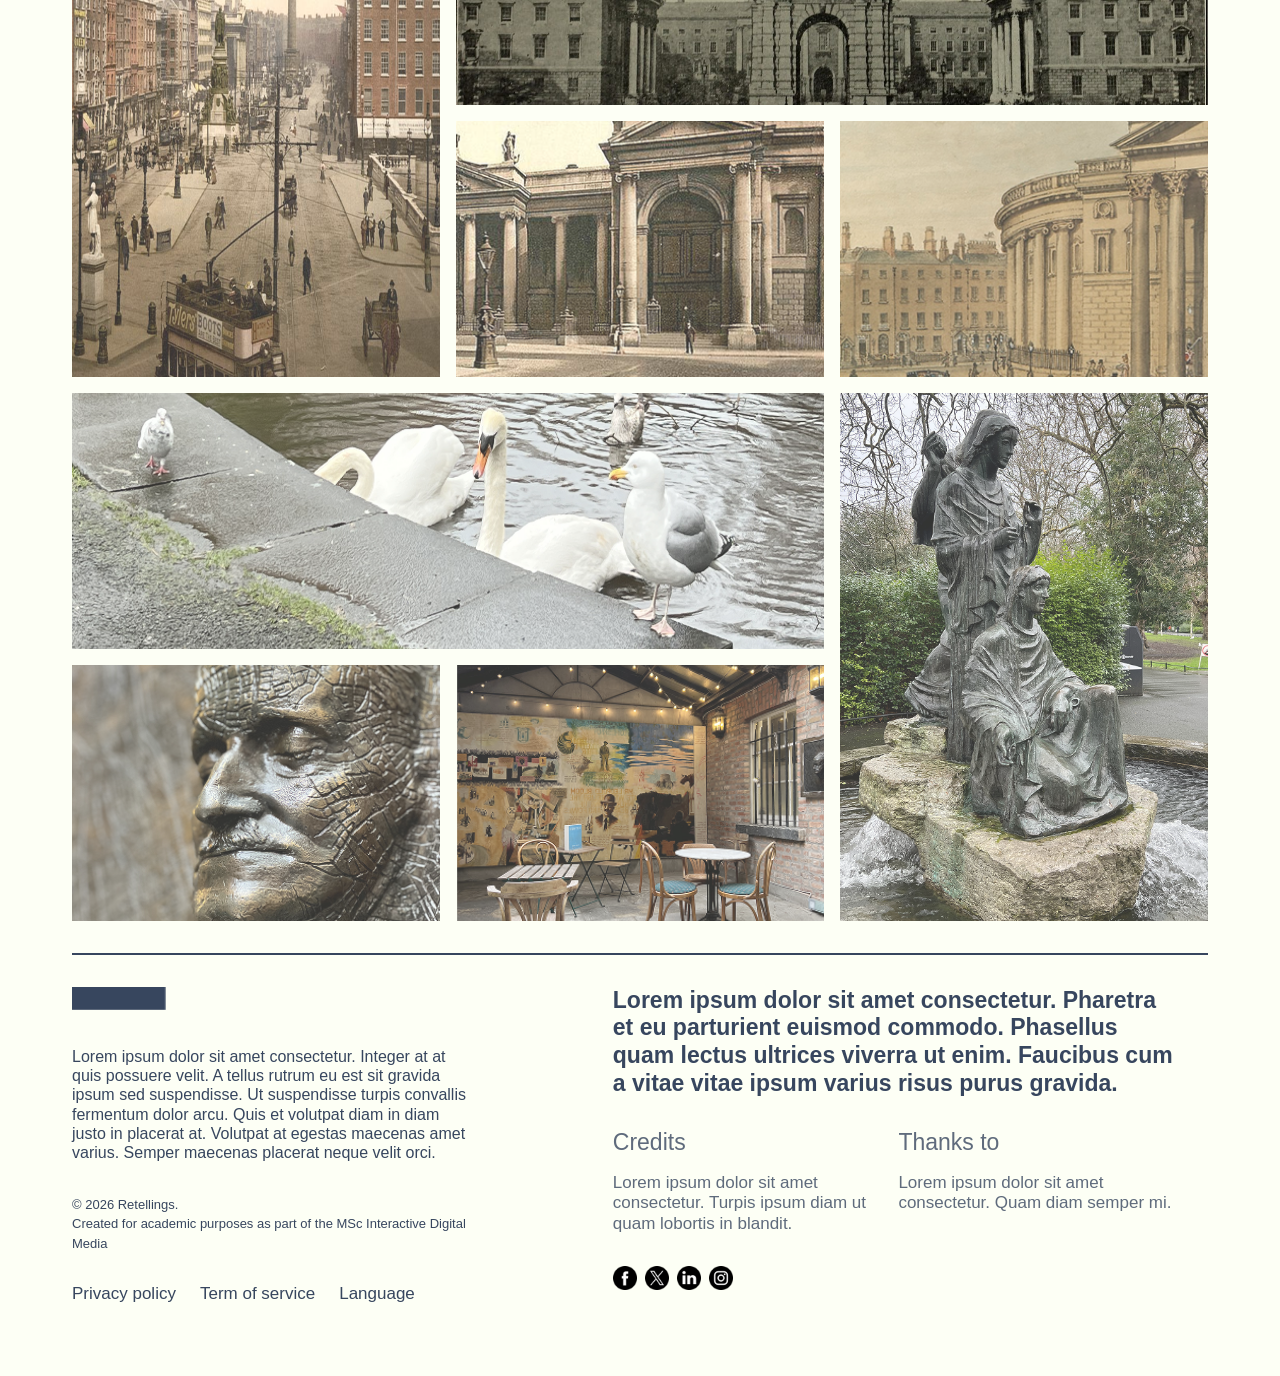
==== commit df929f76: "update img source and alt text" ====
--- a/pages/index.html
+++ b/pages/index.html
@@ -30,7 +30,7 @@
         <!-- SECTION 1 - HERO -->
         <section aria-label="Hero">
             <figure>
-                <img src="assets/Hero_home.png" alt="A historical painting of Dublin's cityscape along the River Liffey">
+                <img src="assets/Hero_home.png" alt="Painting of the Four Courts and the river Liffey, Dublin in 1837">
                 <figcaption>
                     <p>Where History and Literature Meet</p>
                     <h1>Retellings</h1>
@@ -41,7 +41,7 @@
         <!-- SECTION 2 - WHO WAS JAMES JOYCE? -->
         <section aria-label="Who was James Joyce?">
             <figure>
-                <img src="assets/Home_Section_jj.png" alt="Portrait painting of James Joyce">
+                <img src="assets/Home_Section_jj.png" alt="Portrait Painting of James Joyce by Jacques-Émile Blanche in 1935">
                 <figcaption>
                     <h2>Who was<br>James Joyce?</h2>
                     <p>Lorem ipsum dolor sit amet consectetur. Arcu nam eu nam id donec.</p>
@@ -65,13 +65,13 @@
             <h2>Joyce's Dublin</h2>
             <div>
                 <figure>
-                    <img src="assets/GalleryImage1.png" alt="Historical street scene in Dublin">
+                    <img src="assets/GalleryImage1.png" alt="Sackville Street & O'Connell Bridge, Dublin in 1899">
                 </figure>
                 <figure>
-                    <img src="assets/GalleryImage2.png" alt="Historical photograph of a Dublin storefront">
+                    <img src="assets/GalleryImage2.jpg" alt="Trinity College in 1909">
                 </figure>
                 <figure>
-                    <img src="assets/GalleryImage3.png" alt="Historical photograph of a Dublin public building">
+                    <img src="assets/GalleryImage3.png" alt="Bank of Ireland, Dublin between 1890 and 1900">
                 </figure>
                 <figure>
                     <img src="assets/GalleryImage4.png" alt="Historical photograph of a Dublin landmark">
--- a/app/css/variable.css
+++ b/app/css/variable.css
@@ -1,18 +1,19 @@
+@import './colors.css';
+
 :root {
     /* Colors */
-    --light-base-color: #fdfff5;/*BG*/
+    --light-base-color: #fdfff5;
+    /*BG*/
     --light-text-color: #37465E;
     --light-audio-bar: #D3D3C7;
 
-    --dark-base-color: #37465E;/*BG*/
-    --dark-text-color: #F2B769;
-    --dark-audio-bar:#0E1D34;
 
     --footer-faded-color: #37465Ecc;
-    --faded-navy: #5a687fcc; /* location card border */
+    --faded-navy: #5a687fcc;
+    /* location card border */
 
     /* for highlight & btn variations */
-    --accent-cream: #fdfff5; 
+    --accent-cream: #fdfff5;
     --accent-navy: #37465E;
     --accent-red: #942823;
     --accent-gold: #F2B769;
@@ -35,10 +36,14 @@
 
 
     /* Font weight */
-    --fw-bold: 700; /* headings */
-    --fw-semibold: 600; /* navLink, subheader */
-    --fw-medium: 500; /* */
-    --fw-regular: 400; /* body, btn, tags*/
+    --fw-bold: 700;
+    /* headings */
+    --fw-semibold: 600;
+    /* navLink, subheader */
+    --fw-medium: 500;
+    /* */
+    --fw-regular: 400;
+    /* body, btn, tags*/
 
     /* Line heights */
     --lh-heading: 1.2;
@@ -47,12 +52,15 @@
     /* Spacing - subject to change */
     --sp-xs: 0.25rem;
     --sp-sm: 0.5rem;
-    --sp-md: 1rem; 
+    --sp-md: 1rem;
     --sp-lg: 1.5rem;
-    --sp-xl: 2rem; /* for spacing between navLinks, sections, text-columns */
-    --sp-2xl: 3rem; /* for spacing between header and text below */
-    --sp-3xl: 7rem; /* for paragraph padding */
+    --sp-xl: 2rem;
+    /* for spacing between navLinks, sections, text-columns */
+    --sp-2xl: 3rem;
+    /* for spacing between header and text below */
+    --sp-3xl: 7rem;
+    /* for paragraph padding */
 
     /* Element Sizes */
     --slider-size: 3rem;
-} +}
--- a/app/css/global.css
+++ b/app/css/global.css
@@ -4,7 +4,7 @@
     margin: 0;
     padding: 0;
     box-sizing: border-box;
-    font-family:var(--font-primary);
+    font-family: var(--font-primary);
     line-height: var(--lh-body);
 }
 
@@ -25,20 +25,23 @@
 /* header */
 header {
     padding: 1.4rem 0;
-    display:flex;
+    display: flex;
     justify-content: space-between;
-    align-items:center;
+    align-items: center;
 }
+
 .logo {
     width: auto;
     height: 1.5rem;
 }
+
 /* header - navigation bar */
 header nav {
     align-items: center;
 }
+
 /* header - navigation bar - links */
-header nav ul{
+header nav ul {
     list-style: none;
     display: flex;
     gap: 1.5rem;
@@ -47,44 +50,53 @@
     font-weight: var(--fw-semibold);
 }
 
-header nav ul a{
+header nav ul a {
     text-decoration: none;
     color: var(--light-text-color);
     text-align: right;
 }
 
+header nav ul a:hover{
+    color: var(--accent-red);
+}
+
+
 /* btn styles */
 .btn {
     display: inline-block;
+    margin: 1.5rem 0;
     padding: 0.75rem 3.5rem;
     text-align: center;
     text-decoration: none;
     font-size: var(--fs-button);
     font-weight: var(--fw-regular);
-    cursor: pointer;    
+    cursor: pointer;
     border: none;
 }
 
-.btn-s1{
+.btn-s1 {
     background-color: black;
     color: white;
 }
+
 .btn-s1:hover {
     background-color: var(--accent-red);
 }
 
-.btn-s2{
+.btn-s2 {
     background-color: black;
     color: white;
 }
+
 .btn-s2:hover {
     background-color: var(--accent-red);
 }
 
-.btn-s3{
+.btn-s3 {
     background-color: var(--accent-navy);
     color: var(--light-base-color);
 }
+
 .btn-s3:hover {
     background-color: var(--accent-red);
 }
@@ -98,18 +110,20 @@
     border-top: solid var(--light-text-color) 2px;
     padding: 2rem 0;
 }
+
 /* Footer - left column */
 .footer-col-left {
-   display: flex;
-   flex-direction: column;
-   gap: 2rem;
+    display: flex;
+    flex-direction: column;
+    gap: 2rem;
 }
 
 footer small {
     font-size: var(--fs-small);
 }
+
 /* Footer - navigation bar - links */
-nav[aria-label= "Footer navigation"] ul{
+nav[aria-label="Footer navigation"] ul {
     list-style: none;
     display: flex;
     gap: 1.5rem;
@@ -117,42 +131,50 @@
     font-size: var(--fs-body);
     font-weight: var(--fw-regular);
 }
-nav[aria-label= "Footer navigation"] ul a{
+
+nav[aria-label="Footer navigation"] ul a {
     text-decoration: none;
     color: var(--light-text-color);
     text-align: right;
 }
+
 /* Footer - right column */
 .footer-col-right {
-   display: flex;
-   flex-direction: column;
-   gap: 2rem;
-   margin-right: 2rem;
+    display: flex;
+    flex-direction: column;
+    gap: 2rem;
+    margin-right: 2rem;
 }
-.footer-tagline{
+
+.footer-tagline {
     font-size: var(--fs-h6);
-    font-weight:var(--fw-bold);
+    font-weight: var(--fw-bold);
 }
+
 .footer-credits {
-   display: grid;
-   grid-template-columns: 1fr 1fr;
-   gap: 0.5rem;
-   color: var(--footer-faded-color);
+    display: grid;
+    grid-template-columns: 1fr 1fr;
+    gap: 0.5rem;
+    color: var(--footer-faded-color);
 }
-.footer-credits h2{
-   font-size: var(--fs-tag);
-   font-weight: var(--fw-regular);
-   margin-bottom: 1rem;
+
+.footer-credits h2 {
+    font-size: var(--fs-tag);
+    font-weight: var(--fw-regular);
+    margin-bottom: 1rem;
 }
-.footer-credits p{
-   font-size: var(--fs-body);
+
+.footer-credits p {
+    font-size: var(--fs-body);
 }
-ul[aria-label="Social media links"]{
+
+ul[aria-label="Social media links"] {
     list-style: none;
     display: flex;
     gap: 0.5rem;
 }
-ul[aria-label="Social media links"] img{
+
+ul[aria-label="Social media links"] img {
     width: 1.5rem;
     height: auto;
 }
--- a/app/css/index.css
+++ b/app/css/index.css
@@ -67,12 +67,10 @@
 }
 section[aria-label="About James Joyce"] p {
     font-size: var(--fs-body);
-    font-weight: var(--fw-regular);
+    font-weight: var(--fw-medium);
     line-height: var(--lh-body);
 }
-section[aria-label="About James Joyce"] a{
-    margin: 1.5rem 0;
-}
+
 /* main - section: Joyce's Dublin photo gallery */
 section[aria-label="Joyce's Dublin photo gallery"] h2 {
     font-size: var(--fs-h3);
@@ -91,7 +89,7 @@
 section[aria-label="Joyce's Dublin photo gallery"] div {
     display: grid;
     grid-template-columns: repeat(3, 1fr);
-    grid-template-rows: repeat(4, 20rem);
+    grid-template-rows: repeat(4, 16rem);
     gap: var(--sp-md);
 }
 section[aria-label="Joyce's Dublin photo gallery"] figure:nth-child(1) {
@@ -109,4 +107,3 @@
 section[aria-label="Joyce's Dublin photo gallery"] figure:nth-child(6) {
   grid-row: span 2;
 }
-
